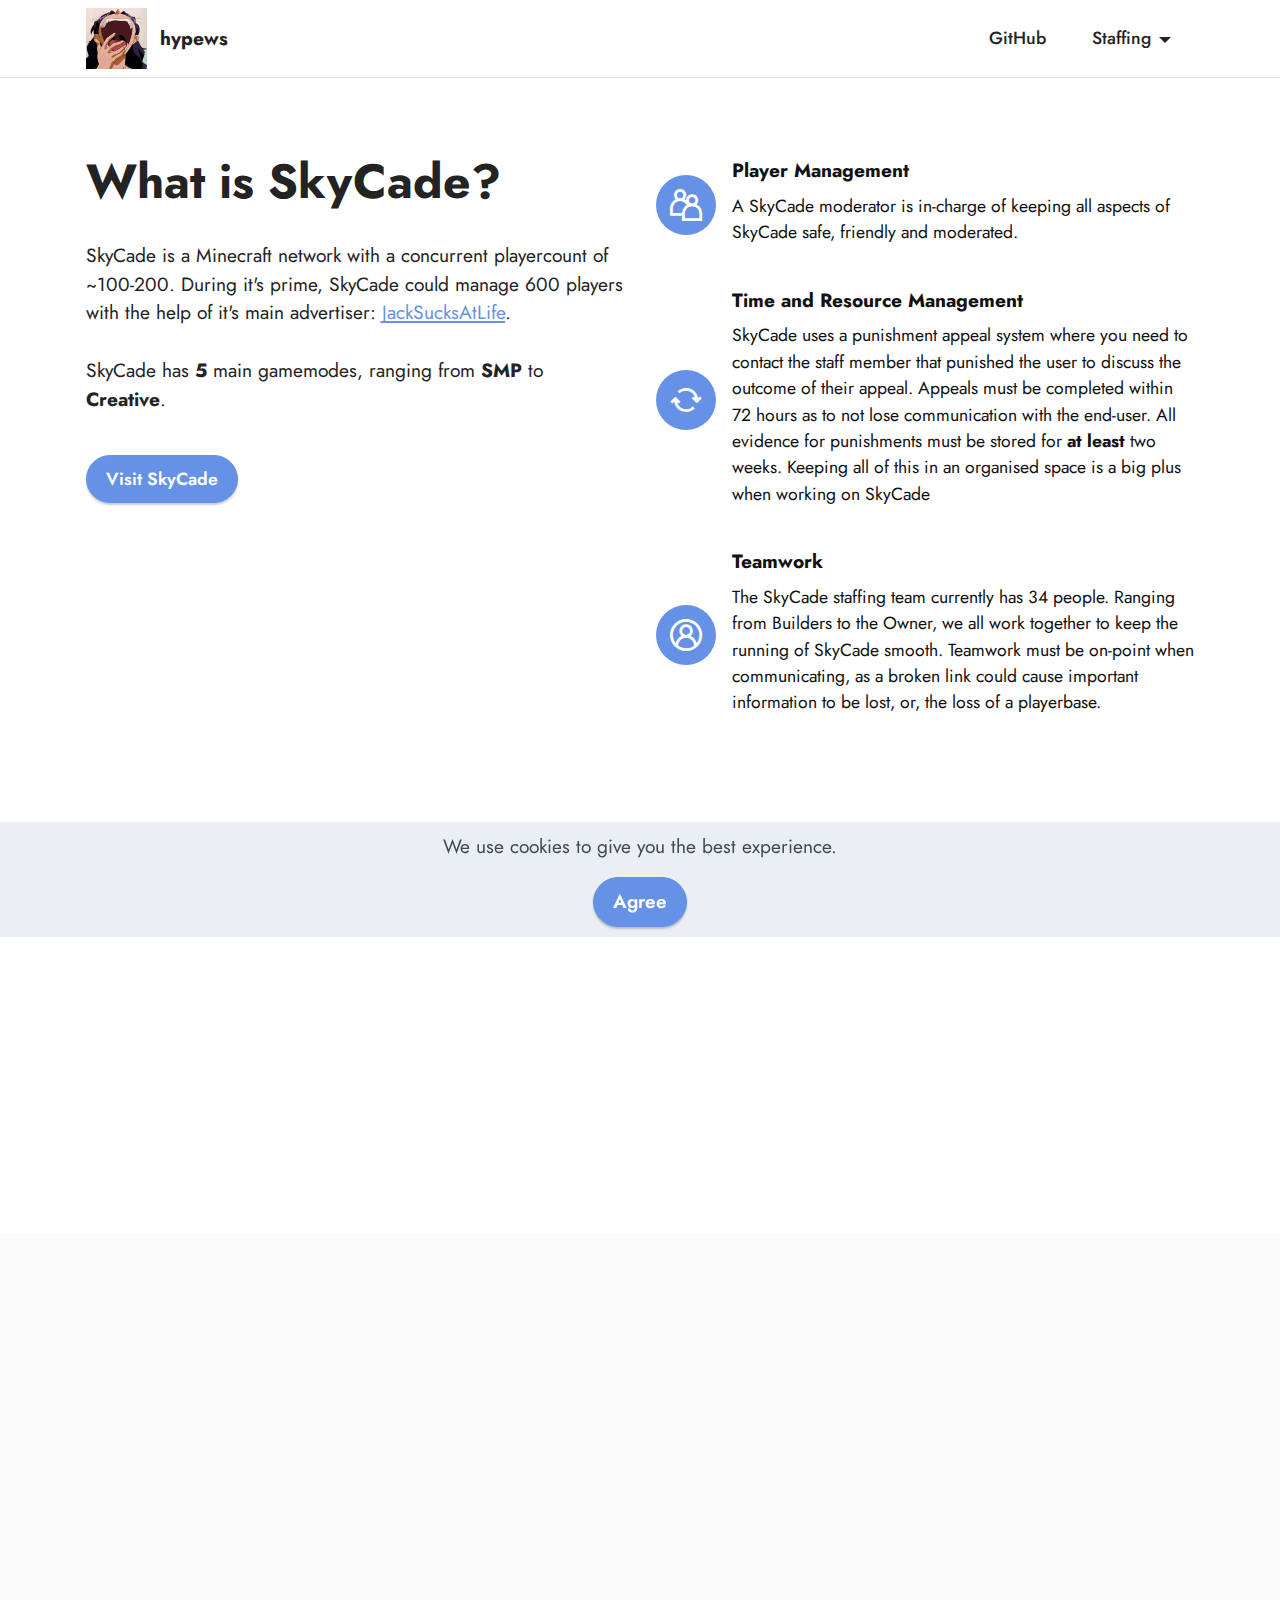
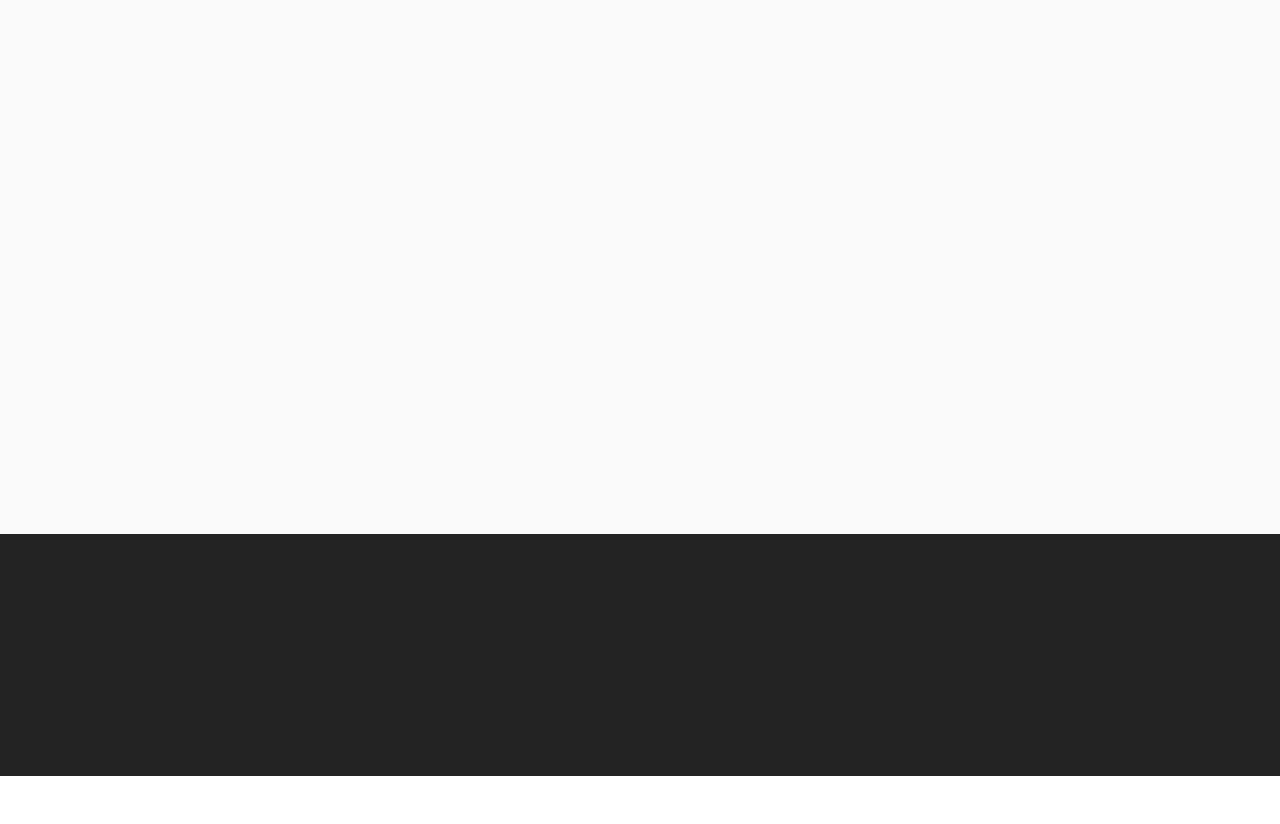
==== skycade.html @ 86babf49 "Added staff portfolio" ====
<!DOCTYPE html>
<html  >
<head>
  <!-- Site made with Mobirise Website Builder v5.3.0, https://mobirise.com -->
  <meta charset="UTF-8">
  <meta http-equiv="X-UA-Compatible" content="IE=edge">
  <meta name="generator" content="Mobirise v5.3.0, mobirise.com">
  <meta name="viewport" content="width=device-width, initial-scale=1, minimum-scale=1">
  <link rel="shortcut icon" href="assets/images/misato-121x121.png" type="image/x-icon">
  <meta name="description" content="My Skycade portfolio">
  
  
  <title>Skycade</title>
  <link rel="stylesheet" href="assets/web/assets/mobirise-icons2/mobirise2.css">
  <link rel="stylesheet" href="assets/tether/tether.min.css">
  <link rel="stylesheet" href="assets/bootstrap/css/bootstrap.min.css">
  <link rel="stylesheet" href="assets/bootstrap/css/bootstrap-grid.min.css">
  <link rel="stylesheet" href="assets/bootstrap/css/bootstrap-reboot.min.css">
  <link rel="stylesheet" href="assets/web/assets/gdpr-plugin/gdpr-styles.css">
  <link rel="stylesheet" href="assets/animatecss/animate.css">
  <link rel="stylesheet" href="assets/dropdown/css/style.css">
  <link rel="stylesheet" href="assets/socicon/css/styles.css">
  <link rel="stylesheet" href="assets/theme/css/style.css">
  <link rel="preload" as="style" href="assets/mobirise/css/mbr-additional.css"><link rel="stylesheet" href="assets/mobirise/css/mbr-additional.css" type="text/css">
  
  
  
  
</head>
<body>
  
  <section class="menu cid-s48OLK6784" once="menu" id="menu1-t">
    
    <nav class="navbar navbar-dropdown navbar-fixed-top navbar-expand-lg">
        <div class="container">
            <div class="navbar-brand">
                <span class="navbar-logo">
                    <a href="https://mobiri.se">
                        <img src="assets/images/misato-121x121.png" alt="Mobirise" style="height: 3.8rem;">
                    </a>
                </span>
                <span class="navbar-caption-wrap"><a class="navbar-caption text-black text-primary display-7" href="index.html">hypews</a></span>
            </div>
            <button class="navbar-toggler" type="button" data-toggle="collapse" data-target="#navbarSupportedContent" aria-controls="navbarNavAltMarkup" aria-expanded="false" aria-label="Toggle navigation">
                <div class="hamburger">
                    <span></span>
                    <span></span>
                    <span></span>
                    <span></span>
                </div>
            </button>
            <div class="collapse navbar-collapse" id="navbarSupportedContent">
                <ul class="navbar-nav nav-dropdown nav-right" data-app-modern-menu="true"><li class="nav-item"><a class="nav-link link text-black text-primary display-4" href="https://www.github.com/hypewsthedev">GitHub</a></li><li class="nav-item dropdown open"><a class="nav-link link text-black text-primary dropdown-toggle display-4" href="#" data-toggle="dropdown-submenu" aria-expanded="true">Staffing</a><div class="dropdown-menu"><a class="text-black text-primary dropdown-item display-4" href="staffingportfolio.html" aria-expanded="true">Portfolio</a><a class="text-black text-primary dropdown-item display-4" href="skycade.html">Skycade</a><a class="text-black text-primary dropdown-item display-4" href="page3.html" aria-expanded="true">SolisImperium</a></div></li></ul>
                
                
            </div>
        </div>
    </nav>

</section>

<section class="features12 cid-srdyqE6FUq" id="features13-v">

    
    
    <div class="container">
        <div class="row justify-content-center">
            <div class="col-12 col-lg-6">
                <div class="card-wrapper">
                    <div class="card-box align-left">
                        <h4 class="card-title mbr-fonts-style mb-4 display-2">
                            <strong>What is SkyCade?</strong>
                        </h4>
                        <p class="mbr-text mbr-fonts-style mb-4 display-7">
                            SkyCade is a Minecraft network with a concurrent playercount of ~100-200. During it's prime, SkyCade could manage 600 players with the help of it's main advertiser: <a href="https://www.youtube.com/channel/UCewMTclBJZPaNEfbf-qYMGA" class="text-primary">JackSucksAtLife</a>.<br><br>SkyCade has <strong>5 </strong>main gamemodes, ranging from <strong>SMP </strong>to <strong>Creative</strong>.&nbsp;</p>
                        <div class="mbr-section-btn"><a class="btn btn-primary display-4" href="https://www.skycade.net">Visit SkyCade</a></div>
                    </div>
                </div>
            </div>
            <div class="col-12 col-lg-6">
                <div class="item mbr-flex">
                    <div class="icon-box">
                        <span class="mbr-iconfont mobi-mbri-users mobi-mbri"></span>
                    </div>
                    <div class="text-box">
                        <h4 class="icon-title mbr-black mbr-fonts-style display-7"><strong>Player Management</strong></h4>
                        <h5 class="icon-text mbr-black mbr-fonts-style display-4">A SkyCade moderator is in-charge of keeping all aspects of SkyCade safe, friendly and moderated.&nbsp;</h5>
                    </div>
                </div>
                <div class="item mbr-flex">
                    <div class="icon-box">
                        <span class="mbr-iconfont mobi-mbri-update mobi-mbri"></span>
                    </div>
                    <div class="text-box">
                        <h4 class="icon-title mbr-black mbr-fonts-style display-7"><strong>Time and Resource Management</strong></h4>
                        <h5 class="icon-text mbr-black mbr-fonts-style display-4">SkyCade uses a punishment appeal system where you need to contact the staff member that punished the user to discuss the outcome of their appeal. Appeals must be completed within 72 hours as to not lose communication with the end-user. All evidence for punishments must be stored for <strong>at least </strong>two weeks. Keeping all of this in an organised space is a big plus when working on SkyCade</h5>
                    </div>
                </div>
                <div class="item mbr-flex">
                    <div class="icon-box">
                        <span class="mbr-iconfont mobi-mbri-user-2 mobi-mbri"></span>
                    </div>
                    <div class="text-box">
                        <h4 class="icon-title mbr-black mbr-fonts-style display-7"><strong>Teamwork</strong></h4>
                        <h5 class="icon-text mbr-black mbr-fonts-style display-4">The SkyCade staffing team currently has 34 people. Ranging from Builders to the Owner, we all work together to keep the running of SkyCade smooth. Teamwork must be on-point when communicating, as a broken link could cause important information to be lost, or, the loss of a playerbase.&nbsp;</h5>
                    </div>
                </div>
            </div>
        </div>
    </div>
</section>

<section class="content4 cid-srdCiXOPne" id="content4-x">
    
    
    <div class="container">
        <div class="row justify-content-center">
            <div class="title col-md-12 col-lg-10">
                <h3 class="mbr-section-title mbr-fonts-style align-center mb-4 display-2"><strong>A gallery of my time at SkyCade</strong></h3>
                <h4 class="mbr-section-subtitle align-center mbr-fonts-style mb-4 display-5">
                    The gallery will consist of my total amount of punishments in-game and on Discord along with other various images.</h4>
                
            </div>
        </div>
    </div>
</section>

<section class="slider1 cid-srdDJ9C1GZ mbr-fullscreen" id="slider1-y">
    
    <div class="carousel slide carousel-fade" id="srdI4fn016" data-ride="carousel" data-interval="5000">
        <ol class="carousel-indicators">
            <li data-slide-to="0" class="active" data-target="#srdI4fn016"></li>
            <li data-slide-to="1" data-target="#srdI4fn016"></li>
            <li data-slide-to="2" data-target="#srdI4fn016"></li>
        </ol>
        <div class="carousel-inner">
            <div class="carousel-item slider-image item active">
                <div class="item-wrapper">
                    <img class="d-block w-100" src="assets/images/opera-xxsxxhegff-1900x726.png">
                    
                    <div class="carousel-caption">
                        <h5 class="mbr-section-subtitle mbr-fonts-style display-5">
                            <strong>My SkyCade forums profile</strong></h5>
                        <p class="mbr-section-text mbr-fonts-style display-7"><strong><a href="https://skycade.net/members/hypews.6812/" class="text-black">https://skycade.net/members/hypews.6812</a></strong></p>
                    </div>
                </div>
            </div>
            <div class="carousel-item slider-image item">
                <div class="item-wrapper">
                    <img class="d-block w-100" src="assets/images/discord-uvy6wci9mz-946x536.png">
                    
                    <div class="carousel-caption">
                        <h5 class="mbr-section-subtitle mbr-fonts-style display-5">
                            <strong>My Discord punishment stats</strong></h5>
                        <p class="mbr-section-text mbr-fonts-style display-7"><a href="https://discord.gg/skycade" class="text-primary">https://discord.gg/skycade</a></p>
                    </div>
                </div>
            </div>
            <div class="carousel-item slider-image item">
                <div class="item-wrapper">
                    <img class="d-block w-100" src="assets/images/javaw-nwx9vg7v5w-1900x761.jpg">
                    
                    <div class="carousel-caption">
                        <h5 class="mbr-section-subtitle mbr-fonts-style display-5">
                            <strong>Me inside of the SkyCade hub</strong></h5>
                        <p class="mbr-section-text mbr-fonts-style display-7"><strong>play.skycade.net</strong></p>
                    </div>
                </div>
            </div>
        </div>
        <a class="carousel-control carousel-control-prev" role="button" data-slide="prev" href="#srdI4fn016">
            <span class="mobi-mbri mobi-mbri-arrow-prev" aria-hidden="true"></span>
            <span class="sr-only">Previous</span>
        </a>
        <a class="carousel-control carousel-control-next" role="button" data-slide="next" href="#srdI4fn016">
            <span class="mobi-mbri mobi-mbri-arrow-next" aria-hidden="true"></span>
            <span class="sr-only">Next</span>
        </a>
    </div>
</section>

<section class="footer3 cid-s48P1Icc8J" once="footers" id="footer3-u">

    

    

    <div class="container">
        <div class="media-container-row align-center mbr-white">
            <div class="row row-links">
                <ul class="foot-menu">
                    
                    
                    
                    
                    
                <li class="foot-menu-item mbr-fonts-style display-7"></li><li class="foot-menu-item mbr-fonts-style display-7"></li><li class="foot-menu-item mbr-fonts-style display-7"></li></ul>
            </div>
            <div class="row social-row">
                <div class="social-list align-right pb-2">
                    
                    
                    
                    
                    
                    
                <div class="soc-item">
                        <a href="https://twitter.com/nothypews" target="_blank">
                            <span class="mbr-iconfont mbr-iconfont-social socicon-twitter socicon"></span>
                        </a>
                    </div><div class="soc-item">
                        <a href="https://www.github.com/hypewsthedev" target="_blank">
                            <span class="mbr-iconfont mbr-iconfont-social mobi-mbri-github mobi-mbri"></span>
                        </a>
                    </div><div class="soc-item">
                        <a href="https://www.youtube.com/channel/UC7QT_BoThCjXbhr1gZHFKJg" target="_blank">
                            <span class="mbr-iconfont mbr-iconfont-social socicon-youtube socicon"></span>
                        </a>
                    </div><div class="soc-item">
                        <a href="https://gitlab.com/notHypews" target="_blank">
                            <span class="mbr-iconfont mbr-iconfont-social socicon-gitlab socicon"></span>
                        </a>
                    </div></div>
            </div>
            <div class="row row-copirayt">
                <p class="mbr-text mb-0 mbr-fonts-style mbr-white align-center display-7">
                    © Copyright 2021 hypews. All Rights Reserved.
                </p>
            </div>
        </div>
    </div>
</section><section style="background-color: #fff; font-family: -apple-system, BlinkMacSystemFont, 'Segoe UI', 'Roboto', 'Helvetica Neue', Arial, sans-serif; color:#aaa; font-size:12px; padding: 0; align-items: center; display: flex;"><a href="https://mobirise.site/q" style="flex: 1 1; height: 3rem; padding-left: 1rem;"></a><p style="flex: 0 0 auto; margin:0; padding-right:1rem;">Make a website with <a href="https://mobirise.site/z" style="color:#aaa;">Mobirise</a></p></section><script src="assets/web/assets/jquery/jquery.min.js"></script>  <script src="assets/popper/popper.min.js"></script>  <script src="assets/tether/tether.min.js"></script>  <script src="assets/bootstrap/js/bootstrap.min.js"></script>  <script src="assets/web/assets/cookies-alert-plugin/cookies-alert-core.js"></script>  <script src="assets/web/assets/cookies-alert-plugin/cookies-alert-script.js"></script>  <script src="assets/smoothscroll/smooth-scroll.js"></script>  <script src="assets/viewportchecker/jquery.viewportchecker.js"></script>  <script src="assets/dropdown/js/nav-dropdown.js"></script>  <script src="assets/dropdown/js/navbar-dropdown.js"></script>  <script src="assets/touchswipe/jquery.touch-swipe.min.js"></script>  <script src="assets/theme/js/script.js"></script>  
  
  
<input name="cookieData" type="hidden" data-cookie-customDialogSelector='null' data-cookie-colorText='#424a4d' data-cookie-colorBg='rgba(234, 239, 241, 0.99)' data-cookie-textButton='Agree' data-cookie-colorButton='' data-cookie-colorLink='#424a4d' data-cookie-underlineLink='true' data-cookie-text="We use cookies to give you the best experience. ">
   <div id="scrollToTop" class="scrollToTop mbr-arrow-up"><a style="text-align: center;"><i class="mbr-arrow-up-icon mbr-arrow-up-icon-cm cm-icon cm-icon-smallarrow-up"></i></a></div>
    <input name="animation" type="hidden">
  </body>
</html>
---- assets/web/assets/mobirise-icons2/mobirise2.css ----
@font-face {
  font-family: 'Moririse2';
  font-display: swap;
  src:  url('mobirise2.eot?f2bix4');
  src:  url('mobirise2.eot?f2bix4#iefix') format('embedded-opentype'),
    url('mobirise2.ttf?f2bix4') format('truetype'),
    url('mobirise2.woff?f2bix4') format('woff'),
    url('mobirise2.svg?f2bix4#mobirise2') format('svg');
  font-weight: normal;
  font-style: normal;
}

[class^="mobi-"], [class*=" mobi-"] {
  /* use !important to prevent issues with browser extensions that change fonts */
  font-family: 'Moririse2' !important;
  speak: none;
  font-style: normal;
  font-weight: normal;
  font-variant: normal;
  text-transform: none;
  line-height: 1;

  /* Better Font Rendering =========== */
  -webkit-font-smoothing: antialiased;
  -moz-osx-font-smoothing: grayscale;
}

.mobi-mbri-add-submenu:before {
  content: "\e900";
}
.mobi-mbri-alert:before {
  content: "\e901";
}
.mobi-mbri-align-center:before {
  content: "\e902";
}
.mobi-mbri-align-justify:before {
  content: "\e903";
}
.mobi-mbri-align-left:before {
  content: "\e904";
}
.mobi-mbri-align-right:before {
  content: "\e905";
}
.mobi-mbri-android:before {
  content: "\e906";
}
.mobi-mbri-apple:before {
  content: "\e907";
}
.mobi-mbri-arrow-down:before {
  content: "\e908";
}
.mobi-mbri-arrow-next:before {
  content: "\e909";
}
.mobi-mbri-arrow-prev:before {
  content: "\e90a";
}
.mobi-mbri-arrow-up:before {
  content: "\e90b";
}
.mobi-mbri-bold:before {
  content: "\e90c";
}
.mobi-mbri-bookmark:before {
  content: "\e90d";
}
.mobi-mbri-bootstrap:before {
  content: "\e90e";
}
.mobi-mbri-briefcase:before {
  content: "\e90f";
}
.mobi-mbri-browse:before {
  content: "\e910";
}
.mobi-mbri-bulleted-list:before {
  content: "\e911";
}
.mobi-mbri-calendar:before {
  content: "\e912";
}
.mobi-mbri-camera:before {
  content: "\e913";
}
.mobi-mbri-cart-add:before {
  content: "\e914";
}
.mobi-mbri-cart-full:before {
  content: "\e915";
}
.mobi-mbri-cash:before {
  content: "\e916";
}
.mobi-mbri-change-style:before {
  content: "\e917";
}
.mobi-mbri-chat:before {
  content: "\e918";
}
.mobi-mbri-clock:before {
  content: "\e919";
}
.mobi-mbri-close:before {
  content: "\e91a";
}
.mobi-mbri-cloud:before {
  content: "\e91b";
}
.mobi-mbri-code:before {
  content: "\e91c";
}
.mobi-mbri-contact-form:before {
  content: "\e91d";
}
.mobi-mbri-credit-card:before {
  content: "\e91e";
}
.mobi-mbri-cursor-click:before {
  content: "\e91f";
}
.mobi-mbri-cust-feedback:before {
  content: "\e920";
}
.mobi-mbri-database:before {
  content: "\e921";
}
.mobi-mbri-delivery:before {
  content: "\e922";
}
.mobi-mbri-desktop:before {
  content: "\e923";
}
.mobi-mbri-devices:before {
  content: "\e924";
}
.mobi-mbri-down:before {
  content: "\e925";
}
.mobi-mbri-download-2:before {
  content: "\e926";
}
.mobi-mbri-download:before {
  content: "\e927";
}
.mobi-mbri-drag-n-drop-2:before {
  content: "\e928";
}
.mobi-mbri-drag-n-drop:before {
  content: "\e929";
}
.mobi-mbri-edit-2:before {
  content: "\e92a";
}
.mobi-mbri-edit:before {
  content: "\e92b";
}
.mobi-mbri-error:before {
  content: "\e92c";
}
.mobi-mbri-extension:before {
  content: "\e92d";
}
.mobi-mbri-features:before {
  content: "\e92e";
}
.mobi-mbri-file:before {
  content: "\e92f";
}
.mobi-mbri-flag:before {
  content: "\e930";
}
.mobi-mbri-folder:before {
  content: "\e931";
}
.mobi-mbri-gift:before {
  content: "\e932";
}
.mobi-mbri-github:before {
  content: "\e933";
}
.mobi-mbri-globe-2:before {
  content: "\e934";
}
.mobi-mbri-globe:before {
  content: "\e935";
}
.mobi-mbri-growing-chart:before {
  content: "\e936";
}
.mobi-mbri-hearth:before {
  content: "\e937";
}
.mobi-mbri-help:before {
  content: "\e938";
}
.mobi-mbri-home:before {
  content: "\e939";
}
.mobi-mbri-hot-cup:before {
  content: "\e93a";
}
.mobi-mbri-idea:before {
  content: "\e93b";
}
.mobi-mbri-image-gallery:before {
  content: "\e93c";
}
.mobi-mbri-image-slider:before {
  content: "\e93d";
}
.mobi-mbri-info:before {
  content: "\e93e";
}
.mobi-mbri-italic:before {
  content: "\e93f";
}
.mobi-mbri-key:before {
  content: "\e940";
}
.mobi-mbri-laptop:before {
  content: "\e941";
}
.mobi-mbri-layers:before {
  content: "\e942";
}
.mobi-mbri-left-right:before {
  content: "\e943";
}
.mobi-mbri-left:before {
  content: "\e944";
}
.mobi-mbri-letter:before {
  content: "\e945";
}
.mobi-mbri-like:before {
  content: "\e946";
}
.mobi-mbri-link:before {
  content: "\e947";
}
.mobi-mbri-lock:before {
  content: "\e948";
}
.mobi-mbri-login:before {
  content: "\e949";
}
.mobi-mbri-logout:before {
  content: "\e94a";
}
.mobi-mbri-magic-stick:before {
  content: "\e94b";
}
.mobi-mbri-map-pin:before {
  content: "\e94c";
}
.mobi-mbri-menu:before {
  content: "\e94d";
}
.mobi-mbri-mobile-2:before {
  content: "\e94e";
}
.mobi-mbri-mobile-horizontal:before {
  content: "\e94f";
}
.mobi-mbri-mobile:before {
  content: "\e950";
}
.mobi-mbri-mobirise:before {
  content: "\e951";
}
.mobi-mbri-more-horizontal:before {
  content: "\e952";
}
.mobi-mbri-more-vertical:before {
  content: "\e953";
}
.mobi-mbri-music:before {
  content: "\e954";
}
.mobi-mbri-new-file:before {
  content: "\e955";
}
.mobi-mbri-numbered-list:before {
  content: "\e956";
}
.mobi-mbri-opened-folder:before {
  content: "\e957";
}
.mobi-mbri-pages:before {
  content: "\e958";
}
.mobi-mbri-paper-plane:before {
  content: "\e959";
}
.mobi-mbri-paperclip:before {
  content: "\e95a";
}
.mobi-mbri-phone:before {
  content: "\e95b";
}
.mobi-mbri-photo:before {
  content: "\e95c";
}
.mobi-mbri-photos:before {
  content: "\e95d";
}
.mobi-mbri-pin:before {
  content: "\e95e";
}
.mobi-mbri-play:before {
  content: "\e95f";
}
.mobi-mbri-plus:before {
  content: "\e960";
}
.mobi-mbri-preview:before {
  content: "\e961";
}
.mobi-mbri-print:before {
  content: "\e962";
}
.mobi-mbri-protect:before {
  content: "\e963";
}
.mobi-mbri-question:before {
  content: "\e964";
}
.mobi-mbri-quote-left:before {
  content: "\e965";
}
.mobi-mbri-quote-right:before {
  content: "\e966";
}
.mobi-mbri-redo:before {
  content: "\e967";
}
.mobi-mbri-refresh:before {
  content: "\e968";
}
.mobi-mbri-responsive-2:before {
  content: "\e969";
}
.mobi-mbri-responsive:before {
  content: "\e96a";
}
.mobi-mbri-right:before {
  content: "\e96b";
}
.mobi-mbri-rocket:before {
  content: "\e96c";
}
.mobi-mbri-sad-face:before {
  content: "\e96d";
}
.mobi-mbri-sale:before {
  content: "\e96e";
}
.mobi-mbri-save:before {
  content: "\e96f";
}
.mobi-mbri-search:before {
  content: "\e970";
}
.mobi-mbri-setting-2:before {
  content: "\e971";
}
.mobi-mbri-setting-3:before {
  content: "\e972";
}
.mobi-mbri-setting:before {
  content: "\e973";
}
.mobi-mbri-share:before {
  content: "\e974";
}
.mobi-mbri-shopping-bag:before {
  content: "\e975";
}
.mobi-mbri-shopping-basket:before {
  content: "\e976";
}
.mobi-mbri-shopping-cart:before {
  content: "\e977";
}
.mobi-mbri-sites:before {
  content: "\e978";
}
.mobi-mbri-smile-face:before {
  content: "\e979";
}
.mobi-mbri-speed:before {
  content: "\e97a";
}
.mobi-mbri-star:before {
  content: "\e97b";
}
.mobi-mbri-success:before {
  content: "\e97c";
}
.mobi-mbri-sun:before {
  content: "\e97d";
}
.mobi-mbri-sun2:before {
  content: "\e97e";
}
.mobi-mbri-tablet-vertical:before {
  content: "\e97f";
}
.mobi-mbri-tablet:before {
  content: "\e980";
}
.mobi-mbri-target:before {
  content: "\e981";
}
.mobi-mbri-timer:before {
  content: "\e982";
}
.mobi-mbri-to-ftp:before {
  content: "\e983";
}
.mobi-mbri-to-local-drive:before {
  content: "\e984";
}
.mobi-mbri-touch-swipe:before {
  content: "\e985";
}
.mobi-mbri-touch:before {
  content: "\e986";
}
.mobi-mbri-trash:before {
  content: "\e987";
}
.mobi-mbri-underline:before {
  content: "\e988";
}
.mobi-mbri-undo:before {
  content: "\e989";
}
.mobi-mbri-unlink:before {
  content: "\e98a";
}
.mobi-mbri-unlock:before {
  content: "\e98b";
}
.mobi-mbri-up-down:before {
  content: "\e98c";
}
.mobi-mbri-up:before {
  content: "\e98d";
}
.mobi-mbri-update:before {
  content: "\e98e";
}
.mobi-mbri-upload-2:before {
  content: "\e98f";
}
.mobi-mbri-upload:before {
  content: "\e990";
}
.mobi-mbri-user-2:before {
  content: "\e991";
}
.mobi-mbri-user:before {
  content: "\e992";
}
.mobi-mbri-users:before {
  content: "\e993";
}
.mobi-mbri-video-play:before {
  content: "\e994";
}
.mobi-mbri-video:before {
  content: "\e995";
}
.mobi-mbri-watch:before {
  content: "\e996";
}
.mobi-mbri-website-theme-2:before {
  content: "\e997";
}
.mobi-mbri-website-theme:before {
  content: "\e998";
}
.mobi-mbri-wifi:before {
  content: "\e999";
}
.mobi-mbri-windows:before {
  content: "\e99a";
}
.mobi-mbri-zoom-in:before {
  content: "\e99b";
}
.mobi-mbri-zoom-out:before {
  content: "\e99c";
}
---- assets/web/assets/gdpr-plugin/gdpr-styles.css ----
.gdpr-block {
    padding: 10px;
    font-size: 14px;
    display: block;
    width: 100%;
    text-align: center;
}
.gdpr-block.covert {
	display: none;
}
.textGDPR {
    position: relative;
}
.gdpr-block label span.textGDPR input[name='gdpr']{
    width: 15px;
    height: 15px;
    margin: 0;
    position: absolute;
    top: 3px;
    left: -20px;
}
.gdpr-block label {
    color: #a7a7a7;
    vertical-align: middle;
    user-select: none;
    margin-bottom: 0;
}
---- assets/dropdown/css/style.css ----
.navbar-dropdown {
  left: 0;
  padding: 0;
  position: absolute;
  right: 0;
  top: 0;
  transition: all 0.45s ease;
  z-index: 1030;
  background: #282828; }
  .navbar-dropdown .navbar-logo {
    margin-right: 0.8rem;
    transition: margin 0.3s ease-in-out;
    vertical-align: middle; }
    .navbar-dropdown .navbar-logo img {
      height: 3.125rem;
      transition: all 0.3s ease-in-out; }
    .navbar-dropdown .navbar-logo.mbr-iconfont {
      font-size: 3.125rem;
      line-height: 3.125rem; }
  .navbar-dropdown .navbar-caption {
    font-weight: 700;
    white-space: normal;
    vertical-align: -4px;
    line-height: 3.125rem !important; }
    .navbar-dropdown .navbar-caption, .navbar-dropdown .navbar-caption:hover {
      color: inherit;
      text-decoration: none; }
  .navbar-dropdown .mbr-iconfont + .navbar-caption {
    vertical-align: -1px; }
  .navbar-dropdown.navbar-fixed-top {
    position: fixed; }
  .navbar-dropdown .navbar-brand span {
    vertical-align: -4px; }
  .navbar-dropdown.bg-color.transparent {
    background: none; }
  .navbar-dropdown.navbar-short .navbar-brand {
    padding: 0.625rem 0; }
    .navbar-dropdown.navbar-short .navbar-brand span {
      vertical-align: -1px; }
  .navbar-dropdown.navbar-short .navbar-caption {
    line-height: 2.375rem !important;
    vertical-align: -2px; }
  .navbar-dropdown.navbar-short .navbar-logo {
    margin-right: 0.5rem; }
    .navbar-dropdown.navbar-short .navbar-logo img {
      height: 2.375rem; }
    .navbar-dropdown.navbar-short .navbar-logo.mbr-iconfont {
      font-size: 2.375rem;
      line-height: 2.375rem; }
  .navbar-dropdown.navbar-short .mbr-table-cell {
    height: 3.625rem; }
  .navbar-dropdown .navbar-close {
    left: 0.6875rem;
    position: fixed;
    top: 0.75rem;
    z-index: 1000; }
  .navbar-dropdown .hamburger-icon {
    content: "";
    display: inline-block;
    vertical-align: middle;
    width: 16px;
    -webkit-box-shadow: 0 -6px 0 1px #282828,0 0 0 1px #282828,0 6px 0 1px #282828;
    -moz-box-shadow: 0 -6px 0 1px #282828,0 0 0 1px #282828,0 6px 0 1px #282828;
    box-shadow: 0 -6px 0 1px #282828,0 0 0 1px #282828,0 6px 0 1px #282828; }

.dropdown-menu .dropdown-toggle[data-toggle="dropdown-submenu"]::after {
  border-bottom: 0.35em solid transparent;
  border-left: 0.35em solid;
  border-right: 0;
  border-top: 0.35em solid transparent;
  margin-left: 0.3rem; }

.dropdown-menu .dropdown-item:focus {
  outline: 0; }

.nav-dropdown {
  font-size: 0.75rem;
  font-weight: 500;
  height: auto !important; }
  .nav-dropdown .nav-btn {
    padding-left: 1rem; }
  .nav-dropdown .link {
    margin: .667em 1.667em;
    font-weight: 500;
    padding: 0;
    transition: color .2s ease-in-out; }
    .nav-dropdown .link.dropdown-toggle {
      margin-right: 2.583em; }
      .nav-dropdown .link.dropdown-toggle::after {
        margin-left: .25rem;
        border-top: 0.35em solid;
        border-right: 0.35em solid transparent;
        border-left: 0.35em solid transparent;
        border-bottom: 0; }
      .nav-dropdown .link.dropdown-toggle[aria-expanded="true"] {
        margin: 0;
        padding: 0.667em 3.263em  0.667em 1.667em; }
  .nav-dropdown .link::after,
  .nav-dropdown .dropdown-item::after {
    color: inherit; }
  .nav-dropdown .btn {
    font-size: 0.75rem;
    font-weight: 700;
    letter-spacing: 0;
    margin-bottom: 0;
    padding-left: 1.25rem;
    padding-right: 1.25rem; }
  .nav-dropdown .dropdown-menu {
    border-radius: 0;
    border: 0;
    left: 0;
    margin: 0;
    padding-bottom: 1.25rem;
    padding-top: 1.25rem;
    position: relative; }
  .nav-dropdown .dropdown-submenu {
    margin-left: 0.125rem;
    top: 0; }
  .nav-dropdown .dropdown-item {
    font-weight: 500;
    line-height: 2;
    padding: 0.3846em 4.615em 0.3846em 1.5385em;
    position: relative;
    transition: color .2s ease-in-out, background-color .2s ease-in-out; }
    .nav-dropdown .dropdown-item::after {
      margin-top: -0.3077em;
      position: absolute;
      right: 1.1538em;
      top: 50%; }
    .nav-dropdown .dropdown-item:focus, .nav-dropdown .dropdown-item:hover {
      background: none; }

@media (max-width: 767px) {
  .nav-dropdown.navbar-toggleable-sm {
    bottom: 0;
    display: none;
    left: 0;
    overflow-x: hidden;
    position: fixed;
    top: 0;
    transform: translateX(-100%);
    -ms-transform: translateX(-100%);
    -webkit-transform: translateX(-100%);
    width: 18.75rem;
    z-index: 999; } }
.nav-dropdown.navbar-toggleable-xl {
  bottom: 0;
  display: none;
  left: 0;
  overflow-x: hidden;
  position: fixed;
  top: 0;
  transform: translateX(-100%);
  -ms-transform: translateX(-100%);
  -webkit-transform: translateX(-100%);
  width: 18.75rem;
  z-index: 999; }

.nav-dropdown-sm {
  display: block !important;
  overflow-x: hidden;
  overflow: auto;
  padding-top: 3.875rem; }
  .nav-dropdown-sm::after {
    content: "";
    display: block;
    height: 3rem;
    width: 100%; }
  .nav-dropdown-sm.collapse.in ~ .navbar-close {
    display: block !important; }
  .nav-dropdown-sm.collapsing, .nav-dropdown-sm.collapse.in {
    transform: translateX(0);
    -ms-transform: translateX(0);
    -webkit-transform: translateX(0);
    transition: all 0.25s ease-out;
    -webkit-transition: all 0.25s ease-out;
    background: #282828; }
  .nav-dropdown-sm.collapsing[aria-expanded="false"] {
    transform: translateX(-100%);
    -ms-transform: translateX(-100%);
    -webkit-transform: translateX(-100%); }
  .nav-dropdown-sm .nav-item {
    display: block;
    margin-left: 0 !important;
    padding-left: 0; }
  .nav-dropdown-sm .link,
  .nav-dropdown-sm .dropdown-item {
    border-top: 1px dotted rgba(255, 255, 255, 0.1);
    font-size: 0.8125rem;
    line-height: 1.6;
    margin: 0 !important;
    padding: 0.875rem 2.4rem 0.875rem 1.5625rem !important;
    position: relative;
    white-space: normal; }
    .nav-dropdown-sm .link:focus, .nav-dropdown-sm .link:hover,
    .nav-dropdown-sm .dropdown-item:focus,
    .nav-dropdown-sm .dropdown-item:hover {
      background: rgba(0, 0, 0, 0.2) !important;
      color: #c0a375; }
  .nav-dropdown-sm .nav-btn {
    position: relative;
    padding: 1.5625rem 1.5625rem 0 1.5625rem; }
    .nav-dropdown-sm .nav-btn::before {
      border-top: 1px dotted rgba(255, 255, 255, 0.1);
      content: "";
      left: 0;
      position: absolute;
      top: 0;
      width: 100%; }
    .nav-dropdown-sm .nav-btn + .nav-btn {
      padding-top: 0.625rem; }
      .nav-dropdown-sm .nav-btn + .nav-btn::before {
        display: none; }
  .nav-dropdown-sm .btn {
    padding: 0.625rem 0; }
  .nav-dropdown-sm .dropdown-toggle[data-toggle="dropdown-submenu"]::after {
    margin-left: .25rem;
    border-top: 0.35em solid;
    border-right: 0.35em solid transparent;
    border-left: 0.35em solid transparent;
    border-bottom: 0; }
  .nav-dropdown-sm .dropdown-toggle[data-toggle="dropdown-submenu"][aria-expanded="true"]::after {
    border-top: 0;
    border-right: 0.35em solid transparent;
    border-left: 0.35em solid transparent;
    border-bottom: 0.35em solid; }
  .nav-dropdown-sm .dropdown-menu {
    margin: 0;
    padding: 0;
    position: relative;
    top: 0;
    left: 0;
    width: 100%;
    border: 0;
    float: none;
    border-radius: 0;
    background: none; }
  .nav-dropdown-sm .dropdown-submenu {
    left: 100%;
    margin-left: 0.125rem;
    margin-top: -1.25rem;
    top: 0; }

.navbar-toggleable-sm .nav-dropdown .dropdown-menu {
  position: absolute; }

.navbar-toggleable-sm .nav-dropdown .dropdown-submenu {
  left: 100%;
  margin-left: 0.125rem;
  margin-top: -1.25rem;
  top: 0; }

.navbar-toggleable-sm.opened .nav-dropdown .dropdown-menu {
  position: relative; }

.navbar-toggleable-sm.opened .nav-dropdown .dropdown-submenu {
  left: 0;
  margin-left: 00rem;
  margin-top: 0rem;
  top: 0; }

.is-builder .nav-dropdown.collapsing {
  transition: none !important; }

/*# sourceMappingURL=style.css.map */
---- assets/socicon/css/styles.css ----
@charset "UTF-8";

@font-face {
  font-family: 'Socicon';
  src:  url('../fonts/socicon.eot');
  src:  url('../fonts/socicon.eot?#iefix') format('embedded-opentype'),
    url('../fonts/socicon.woff2') format('woff2'),
    url('../fonts/socicon.ttf') format('truetype'),
    url('../fonts/socicon.woff') format('woff'),
    url('../fonts/socicon.svg#socicon') format('svg');
  font-weight: normal;
  font-style: normal;
  font-display: swap;
}

[data-icon]:before {
  font-family: "socicon" !important;
  content: attr(data-icon);
  font-style: normal !important;
  font-weight: normal !important;
  font-variant: normal !important;
  text-transform: none !important;
  speak: none;
  line-height: 1;
  -webkit-font-smoothing: antialiased;
  -moz-osx-font-smoothing: grayscale;
}

[class^="socicon-"], [class*=" socicon-"] {
  /* use !important to prevent issues with browser extensions that change fonts */
  font-family: 'Socicon' !important;
  speak: none;
  font-style: normal;
  font-weight: normal;
  font-variant: normal;
  text-transform: none;
  line-height: 1;

  /* Better Font Rendering =========== */
  -webkit-font-smoothing: antialiased;
  -moz-osx-font-smoothing: grayscale;
}

.socicon-eitaa:before {
  content: "\e97c";
}
.socicon-soroush:before {
  content: "\e97d";
}
.socicon-bale:before {
  content: "\e97e";
}
.socicon-zazzle:before {
  content: "\e97b";
}
.socicon-society6:before {
  content: "\e97a";
}
.socicon-redbubble:before {
  content: "\e979";
}
.socicon-avvo:before {
  content: "\e978";
}
.socicon-stitcher:before {
  content: "\e977";
}
.socicon-googlehangouts:before {
  content: "\e974";
}
.socicon-dlive:before {
  content: "\e975";
}
.socicon-vsco:before {
  content: "\e976";
}
.socicon-flipboard:before {
  content: "\e973";
}
.socicon-ubuntu:before {
  content: "\e958";
}
.socicon-artstation:before {
  content: "\e959";
}
.socicon-invision:before {
  content: "\e95a";
}
.socicon-torial:before {
  content: "\e95b";
}
.socicon-collectorz:before {
  content: "\e95c";
}
.socicon-seenthis:before {
  content: "\e95d";
}
.socicon-googleplaymusic:before {
  content: "\e95e";
}
.socicon-debian:before {
  content: "\e95f";
}
.socicon-filmfreeway:before {
  content: "\e960";
}
.socicon-gnome:before {
  content: "\e961";
}
.socicon-itchio:before {
  content: "\e962";
}
.socicon-jamendo:before {
  content: "\e963";
}
.socicon-mix:before {
  content: "\e964";
}
.socicon-sharepoint:before {
  content: "\e965";
}
.socicon-tinder:before {
  content: "\e966";
}
.socicon-windguru:before {
  content: "\e967";
}
.socicon-cdbaby:before {
  content: "\e968";
}
.socicon-elementaryos:before {
  content: "\e969";
}
.socicon-stage32:before {
  content: "\e96a";
}
.socicon-tiktok:before {
  content: "\e96b";
}
.socicon-gitter:before {
  content: "\e96c";
}
.socicon-letterboxd:before {
  content: "\e96d";
}
.socicon-threema:before {
  content: "\e96e";
}
.socicon-splice:before {
  content: "\e96f";
}
.socicon-metapop:before {
  content: "\e970";
}
.socicon-naver:before {
  content: "\e971";
}
.socicon-remote:before {
  content: "\e972";
}
.socicon-internet:before {
  content: "\e957";
}
.socicon-moddb:before {
  content: "\e94b";
}
.socicon-indiedb:before {
  content: "\e94c";
}
.socicon-traxsource:before {
  content: "\e94d";
}
.socicon-gamefor:before {
  content: "\e94e";
}
.socicon-pixiv:before {
  content: "\e94f";
}
.socicon-myanimelist:before {
  content: "\e950";
}
.socicon-blackberry:before {
  content: "\e951";
}
.socicon-wickr:before {
  content: "\e952";
}
.socicon-spip:before {
  content: "\e953";
}
.socicon-napster:before {
  content: "\e954";
}
.socicon-beatport:before {
  content: "\e955";
}
.socicon-hackerone:before {
  content: "\e956";
}
.socicon-hackernews:before {
  content: "\e946";
}
.socicon-smashwords:before {
  content: "\e947";
}
.socicon-kobo:before {
  content: "\e948";
}
.socicon-bookbub:before {
  content: "\e949";
}
.socicon-mailru:before {
  content: "\e94a";
}
.socicon-gitlab:before {
  content: "\e945";
}
.socicon-instructables:before {
  content: "\e944";
}
.socicon-portfolio:before {
  content: "\e943";
}
.socicon-codered:before {
  content: "\e940";
}
.socicon-origin:before {
  content: "\e941";
}
.socicon-nextdoor:before {
  content: "\e942";
}
.socicon-udemy:before {
  content: "\e93f";
}
.socicon-livemaster:before {
  content: "\e93e";
}
.socicon-crunchbase:before {
  content: "\e93b";
}
.socicon-homefy:before {
  content: "\e93c";
}
.socicon-calendly:before {
  content: "\e93d";
}
.socicon-realtor:before {
  content: "\e90f";
}
.socicon-tidal:before {
  content: "\e910";
}
.socicon-qobuz:before {
  content: "\e911";
}
.socicon-natgeo:before {
  content: "\e912";
}
.socicon-mastodon:before {
  content: "\e913";
}
.socicon-unsplash:before {
  content: "\e914";
}
.socicon-homeadvisor:before {
  content: "\e915";
}
.socicon-angieslist:before {
  content: "\e916";
}
.socicon-codepen:before {
  content: "\e917";
}
.socicon-slack:before {
  content: "\e918";
}
.socicon-openaigym:before {
  content: "\e919";
}
.socicon-logmein:before {
  content: "\e91a";
}
.socicon-fiverr:before {
  content: "\e91b";
}
.socicon-gotomeeting:before {
  content: "\e91c";
}
.socicon-aliexpress:before {
  content: "\e91d";
}
.socicon-guru:before {
  content: "\e91e";
}
.socicon-appstore:before {
  content: "\e91f";
}
.socicon-homes:before {
  content: "\e920";
}
.socicon-zoom:before {
  content: "\e921";
}
.socicon-alibaba:before {
  content: "\e922";
}
.socicon-craigslist:before {
  content: "\e923";
}
.socicon-wix:before {
  content: "\e924";
}
.socicon-redfin:before {
  content: "\e925";
}
.socicon-googlecalendar:before {
  content: "\e926";
}
.socicon-shopify:before {
  content: "\e927";
}
.socicon-freelancer:before {
  content: "\e928";
}
.socicon-seedrs:before {
  content: "\e929";
}
.socicon-bing:before {
  content: "\e92a";
}
.socicon-doodle:before {
  content: "\e92b";
}
.socicon-bonanza:before {
  content: "\e92c";
}
.socicon-squarespace:before {
  content: "\e92d";
}
.socicon-toptal:before {
  content: "\e92e";
}
.socicon-gust:before {
  content: "\e92f";
}
.socicon-ask:before {
  content: "\e930";
}
.socicon-trulia:before {
  content: "\e931";
}
.socicon-loomly:before {
  content: "\e932";
}
.socicon-ghost:before {
  content: "\e933";
}
.socicon-upwork:before {
  content: "\e934";
}
.socicon-fundable:before {
  content: "\e935";
}
.socicon-booking:before {
  content: "\e936";
}
.socicon-googlemaps:before {
  content: "\e937";
}
.socicon-zillow:before {
  content: "\e938";
}
.socicon-niconico:before {
  content: "\e939";
}
.socicon-toneden:before {
  content: "\e93a";
}
.socicon-augment:before {
  content: "\e908";
}
.socicon-bitbucket:before {
  content: "\e909";
}
.socicon-fyuse:before {
  content: "\e90a";
}
.socicon-yt-gaming:before {
  content: "\e90b";
}
.socicon-sketchfab:before {
  content: "\e90c";
}
.socicon-mobcrush:before {
  content: "\e90d";
}
.socicon-microsoft:before {
  content: "\e90e";
}
.socicon-pandora:before {
  content: "\e907";
}
.socicon-messenger:before {
  content: "\e906";
}
.socicon-gamewisp:before {
  content: "\e905";
}
.socicon-bloglovin:before {
  content: "\e904";
}
.socicon-tunein:before {
  content: "\e903";
}
.socicon-gamejolt:before {
  content: "\e901";
}
.socicon-trello:before {
  content: "\e902";
}
.socicon-spreadshirt:before {
  content: "\e900";
}
.socicon-500px:before {
  content: "\e000";
}
.socicon-8tracks:before {
  content: "\e001";
}
.socicon-airbnb:before {
  content: "\e002";
}
.socicon-alliance:before {
  content: "\e003";
}
.socicon-amazon:before {
  content: "\e004";
}
.socicon-amplement:before {
  content: "\e005";
}
.socicon-android:before {
  content: "\e006";
}
.socicon-angellist:before {
  content: "\e007";
}
.socicon-apple:before {
  content: "\e008";
}
.socicon-appnet:before {
  content: "\e009";
}
.socicon-baidu:before {
  content: "\e00a";
}
.socicon-bandcamp:before {
  content: "\e00b";
}
.socicon-battlenet:before {
  content: "\e00c";
}
.socicon-mixer:before {
  content: "\e00d";
}
.socicon-bebee:before {
  content: "\e00e";
}
.socicon-bebo:before {
  content: "\e00f";
}
.socicon-behance:before {
  content: "\e010";
}
.socicon-blizzard:before {
  content: "\e011";
}
.socicon-blogger:before {
  content: "\e012";
}
.socicon-buffer:before {
  content: "\e013";
}
.socicon-chrome:before {
  content: "\e014";
}
.socicon-coderwall:before {
  content: "\e015";
}
.socicon-curse:before {
  content: "\e016";
}
.socicon-dailymotion:before {
  content: "\e017";
}
.socicon-deezer:before {
  content: "\e018";
}
.socicon-delicious:before {
  content: "\e019";
}
.socicon-deviantart:before {
  content: "\e01a";
}
.socicon-diablo:before {
  content: "\e01b";
}
.socicon-digg:before {
  content: "\e01c";
}
.socicon-discord:before {
  content: "\e01d";
}
.socicon-disqus:before {
  content: "\e01e";
}
.socicon-douban:before {
  content: "\e01f";
}
.socicon-draugiem:before {
  content: "\e020";
}
.socicon-dribbble:before {
  content: "\e021";
}
.socicon-drupal:before {
  content: "\e022";
}
.socicon-ebay:before {
  content: "\e023";
}
.socicon-ello:before {
  content: "\e024";
}
.socicon-endomodo:before {
  content: "\e025";
}
.socicon-envato:before {
  content: "\e026";
}
.socicon-etsy:before {
  content: "\e027";
}
.socicon-facebook:before {
  content: "\e028";
}
.socicon-feedburner:before {
  content: "\e029";
}
.socicon-filmweb:before {
  content: "\e02a";
}
.socicon-firefox:before {
  content: "\e02b";
}
.socicon-flattr:before {
  content: "\e02c";
}
.socicon-flickr:before {
  content: "\e02d";
}
.socicon-formulr:before {
  content: "\e02e";
}
.socicon-forrst:before {
  content: "\e02f";
}
.socicon-foursquare:before {
  content: "\e030";
}
.socicon-friendfeed:before {
  content: "\e031";
}
.socicon-github:before {
  content: "\e032";
}
.socicon-goodreads:before {
  content: "\e033";
}
.socicon-google:before {
  content: "\e034";
}
.socicon-googlescholar:before {
  content: "\e035";
}
.socicon-googlegroups:before {
  content: "\e036";
}
.socicon-googlephotos:before {
  content: "\e037";
}
.socicon-googleplus:before {
  content: "\e038";
}
.socicon-grooveshark:before {
  content: "\e039";
}
.socicon-hackerrank:before {
  content: "\e03a";
}
.socicon-hearthstone:before {
  content: "\e03b";
}
.socicon-hellocoton:before {
  content: "\e03c";
}
.socicon-heroes:before {
  content: "\e03d";
}
.socicon-smashcast:before {
  content: "\e03e";
}
.socicon-horde:before {
  content: "\e03f";
}
.socicon-houzz:before {
  content: "\e040";
}
.socicon-icq:before {
  content: "\e041";
}
.socicon-identica:before {
  content: "\e042";
}
.socicon-imdb:before {
  content: "\e043";
}
.socicon-instagram:before {
  content: "\e044";
}
.socicon-issuu:before {
  content: "\e045";
}
.socicon-istock:before {
  content: "\e046";
}
.socicon-itunes:before {
  content: "\e047";
}
.socicon-keybase:before {
  content: "\e048";
}
.socicon-lanyrd:before {
  content: "\e049";
}
.socicon-lastfm:before {
  content: "\e04a";
}
.socicon-line:before {
  content: "\e04b";
}
.socicon-linkedin:before {
  content: "\e04c";
}
.socicon-livejournal:before {
  content: "\e04d";
}
.socicon-lyft:before {
  content: "\e04e";
}
.socicon-macos:before {
  content: "\e04f";
}
.socicon-mail:before {
  content: "\e050";
}
.socicon-medium:before {
  content: "\e051";
}
.socicon-meetup:before {
  content: "\e052";
}
.socicon-mixcloud:before {
  content: "\e053";
}
.socicon-modelmayhem:before {
  content: "\e054";
}
.socicon-mumble:before {
  content: "\e055";
}
.socicon-myspace:before {
  content: "\e056";
}
.socicon-newsvine:before {
  content: "\e057";
}
.socicon-nintendo:before {
  content: "\e058";
}
.socicon-npm:before {
  content: "\e059";
}
.socicon-odnoklassniki:before {
  content: "\e05a";
}
.socicon-openid:before {
  content: "\e05b";
}
.socicon-opera:before {
  content: "\e05c";
}
.socicon-outlook:before {
  content: "\e05d";
}
.socicon-overwatch:before {
  content: "\e05e";
}
.socicon-patreon:before {
  content: "\e05f";
}
.socicon-paypal:before {
  content: "\e060";
}
.socicon-periscope:before {
  content: "\e061";
}
.socicon-persona:before {
  content: "\e062";
}
.socicon-pinterest:before {
  content: "\e063";
}
.socicon-play:before {
  content: "\e064";
}
.socicon-player:before {
  content: "\e065";
}
.socicon-playstation:before {
  content: "\e066";
}
.socicon-pocket:before {
  content: "\e067";
}
.socicon-qq:before {
  content: "\e068";
}
.socicon-quora:before {
  content: "\e069";
}
.socicon-raidcall:before {
  content: "\e06a";
}
.socicon-ravelry:before {
  content: "\e06b";
}
.socicon-reddit:before {
  content: "\e06c";
}
.socicon-renren:before {
  content: "\e06d";
}
.socicon-researchgate:before {
  content: "\e06e";
}
.socicon-residentadvisor:before {
  content: "\e06f";
}
.socicon-reverbnation:before {
  content: "\e070";
}
.socicon-rss:before {
  content: "\e071";
}
.socicon-sharethis:before {
  content: "\e072";
}
.socicon-skype:before {
  content: "\e073";
}
.socicon-slideshare:before {
  content: "\e074";
}
.socicon-smugmug:before {
  content: "\e075";
}
.socicon-snapchat:before {
  content: "\e076";
}
.socicon-songkick:before {
  content: "\e077";
}
.socicon-soundcloud:before {
  content: "\e078";
}
.socicon-spotify:before {
  content: "\e079";
}
.socicon-stackexchange:before {
  content: "\e07a";
}
.socicon-stackoverflow:before {
  content: "\e07b";
}
.socicon-starcraft:before {
  content: "\e07c";
}
.socicon-stayfriends:before {
  content: "\e07d";
}
.socicon-steam:before {
  content: "\e07e";
}
.socicon-storehouse:before {
  content: "\e07f";
}
.socicon-strava:before {
  content: "\e080";
}
.socicon-streamjar:before {
  content: "\e081";
}
.socicon-stumbleupon:before {
  content: "\e082";
}
.socicon-swarm:before {
  content: "\e083";
}
.socicon-teamspeak:before {
  content: "\e084";
}
.socicon-teamviewer:before {
  content: "\e085";
}
.socicon-technorati:before {
  content: "\e086";
}
.socicon-telegram:before {
  content: "\e087";
}
.socicon-tripadvisor:before {
  content: "\e088";
}
.socicon-tripit:before {
  content: "\e089";
}
.socicon-triplej:before {
  content: "\e08a";
}
.socicon-tumblr:before {
  content: "\e08b";
}
.socicon-twitch:before {
  content: "\e08c";
}
.socicon-twitter:before {
  content: "\e08d";
}
.socicon-uber:before {
  content: "\e08e";
}
.socicon-ventrilo:before {
  content: "\e08f";
}
.socicon-viadeo:before {
  content: "\e090";
}
.socicon-viber:before {
  content: "\e091";
}
.socicon-viewbug:before {
  content: "\e092";
}
.socicon-vimeo:before {
  content: "\e093";
}
.socicon-vine:before {
  content: "\e094";
}
.socicon-vkontakte:before {
  content: "\e095";
}
.socicon-warcraft:before {
  content: "\e096";
}
.socicon-wechat:before {
  content: "\e097";
}
.socicon-weibo:before {
  content: "\e098";
}
.socicon-whatsapp:before {
  content: "\e099";
}
.socicon-wikipedia:before {
  content: "\e09a";
}
.socicon-windows:before {
  content: "\e09b";
}
.socicon-wordpress:before {
  content: "\e09c";
}
.socicon-wykop:before {
  content: "\e09d";
}
.socicon-xbox:before {
  content: "\e09e";
}
.socicon-xing:before {
  content: "\e09f";
}
.socicon-yahoo:before {
  content: "\e0a0";
}
.socicon-yammer:before {
  content: "\e0a1";
}
.socicon-yandex:before {
  content: "\e0a2";
}
.socicon-yelp:before {
  content: "\e0a3";
}
.socicon-younow:before {
  content: "\e0a4";
}
.socicon-youtube:before {
  content: "\e0a5";
}
.socicon-zapier:before {
  content: "\e0a6";
}
.socicon-zerply:before {
  content: "\e0a7";
}
.socicon-zomato:before {
  content: "\e0a8";
}
.socicon-zynga:before {
  content: "\e0a9";
}
---- assets/theme/css/style.css ----
@charset "UTF-8";
section {
  background-color: #ffffff;
}

body {
  font-style: normal;
  line-height: 1.5;
  font-weight: 400;
  color: #232323;
  position: relative;
}

section,
.container,
.container-fluid {
  position: relative;
  word-wrap: break-word;
}

a.mbr-iconfont:hover {
  text-decoration: none;
}

.article .lead p,
.article .lead ul,
.article .lead ol,
.article .lead pre,
.article .lead blockquote {
  margin-bottom: 0;
}

a {
  font-style: normal;
  font-weight: 400;
  cursor: pointer;
}
a, a:hover {
  text-decoration: none;
}

.mbr-section-title {
  font-style: normal;
  line-height: 1.3;
}

.mbr-section-subtitle {
  line-height: 1.3;
}

.mbr-text {
  font-style: normal;
  line-height: 1.7;
}

h1,
h2,
h3,
h4,
h5,
h6,
.display-1,
.display-2,
.display-4,
.display-5,
.display-7,
span,
p,
a {
  line-height: 1;
  word-break: break-word;
  word-wrap: break-word;
  font-weight: 400;
}

b,
strong {
  font-weight: bold;
}

input:-webkit-autofill, input:-webkit-autofill:hover, input:-webkit-autofill:focus, input:-webkit-autofill:active {
  transition-delay: 9999s;
  -webkit-transition-property: background-color, color;
  transition-property: background-color, color;
}

textarea[type=hidden] {
  display: none;
}

section {
  background-position: 50% 50%;
  background-repeat: no-repeat;
  background-size: cover;
}
section .mbr-background-video,
section .mbr-background-video-preview {
  position: absolute;
  bottom: 0;
  left: 0;
  right: 0;
  top: 0;
}

.hidden {
  visibility: hidden;
}

.mbr-z-index20 {
  z-index: 20;
}

/*! Base colors */
.mbr-white {
  color: #ffffff;
}

.mbr-black {
  color: #111111;
}

.mbr-bg-white {
  background-color: #ffffff;
}

.mbr-bg-black {
  background-color: #000000;
}

/*! Text-aligns */
.align-left {
  text-align: left;
}

.align-center {
  text-align: center;
}

.align-right {
  text-align: right;
}

/*! Font-weight  */
.mbr-light {
  font-weight: 300;
}

.mbr-regular {
  font-weight: 400;
}

.mbr-semibold {
  font-weight: 500;
}

.mbr-bold {
  font-weight: 700;
}

/*! Media  */
.media-content {
  flex-basis: 100%;
}

.media-container-row {
  display: flex;
  flex-direction: row;
  flex-wrap: wrap;
  justify-content: center;
  align-content: center;
  align-items: start;
}
.media-container-row .media-size-item {
  width: 400px;
}

.media-container-column {
  display: flex;
  flex-direction: column;
  flex-wrap: wrap;
  justify-content: center;
  align-content: center;
  align-items: stretch;
}
.media-container-column > * {
  width: 100%;
}

@media (min-width: 992px) {
  .media-container-row {
    flex-wrap: nowrap;
  }
}
figure {
  margin-bottom: 0;
  overflow: hidden;
}

figure[mbr-media-size] {
  transition: width 0.1s;
}

img,
iframe {
  display: block;
  width: 100%;
}

.card {
  background-color: transparent;
  border: none;
}

.card-box {
  width: 100%;
}

.card-img {
  text-align: center;
  flex-shrink: 0;
  -webkit-flex-shrink: 0;
}

.media {
  max-width: 100%;
  margin: 0 auto;
}

.mbr-figure {
  align-self: center;
}

.media-container > div {
  max-width: 100%;
}

.mbr-figure img,
.card-img img {
  width: 100%;
}

@media (max-width: 991px) {
  .media-size-item {
    width: auto !important;
  }

  .media {
    width: auto;
  }

  .mbr-figure {
    width: 100% !important;
  }
}
/*! Buttons */
.mbr-section-btn {
  margin-left: -0.6rem;
  margin-right: -0.6rem;
  font-size: 0;
}

.btn {
  font-weight: 600;
  border-width: 1px;
  font-style: normal;
  margin: 0.6rem 0.6rem;
  white-space: normal;
  transition: all 0.2s ease-in-out;
  display: inline-flex;
  align-items: center;
  justify-content: center;
  word-break: break-word;
}

.btn-sm {
  font-weight: 600;
  letter-spacing: 0px;
  transition: all 0.3s ease-in-out;
}

.btn-md {
  font-weight: 600;
  letter-spacing: 0px;
  transition: all 0.3s ease-in-out;
}

.btn-lg {
  font-weight: 600;
  letter-spacing: 0px;
  transition: all 0.3s ease-in-out;
}

.btn-form {
  margin: 0;
}
.btn-form:hover {
  cursor: pointer;
}

nav .mbr-section-btn {
  margin-left: 0rem;
  margin-right: 0rem;
}

/*! Btn icon margin */
.btn .mbr-iconfont,
.btn.btn-sm .mbr-iconfont {
  order: 1;
  cursor: pointer;
  margin-left: 0.5rem;
  vertical-align: sub;
}

.btn.btn-md .mbr-iconfont,
.btn.btn-md .mbr-iconfont {
  margin-left: 0.8rem;
}

.mbr-regular {
  font-weight: 400;
}

.mbr-semibold {
  font-weight: 500;
}

.mbr-bold {
  font-weight: 700;
}

[type=submit] {
  -webkit-appearance: none;
}

/*! Full-screen */
.mbr-fullscreen .mbr-overlay {
  min-height: 100vh;
}

.mbr-fullscreen {
  display: flex;
  display: -moz-flex;
  display: -ms-flex;
  display: -o-flex;
  align-items: center;
  min-height: 100vh;
  padding-top: 3rem;
  padding-bottom: 3rem;
}

/*! Map */
.map {
  height: 25rem;
  position: relative;
}
.map iframe {
  width: 100%;
  height: 100%;
}

/*! Scroll to top arrow */
.mbr-arrow-up {
  bottom: 25px;
  right: 90px;
  position: fixed;
  text-align: right;
  z-index: 5000;
  color: #ffffff;
  font-size: 22px;
}

.mbr-arrow-up a {
  background: rgba(0, 0, 0, 0.2);
  border-radius: 50%;
  color: #fff;
  display: inline-block;
  height: 60px;
  width: 60px;
  border: 2px solid #fff;
  outline-style: none !important;
  position: relative;
  text-decoration: none;
  transition: all 0.3s ease-in-out;
  cursor: pointer;
  text-align: center;
}
.mbr-arrow-up a:hover {
  background-color: rgba(0, 0, 0, 0.4);
}
.mbr-arrow-up a i {
  line-height: 60px;
}

.mbr-arrow-up-icon {
  display: block;
  color: #fff;
}

.mbr-arrow-up-icon::before {
  content: "›";
  display: inline-block;
  font-family: serif;
  font-size: 22px;
  line-height: 1;
  font-style: normal;
  position: relative;
  top: 6px;
  left: -4px;
  transform: rotate(-90deg);
}

/*! Arrow Down */
.mbr-arrow {
  position: absolute;
  bottom: 45px;
  left: 50%;
  width: 60px;
  height: 60px;
  cursor: pointer;
  background-color: rgba(80, 80, 80, 0.5);
  border-radius: 50%;
  transform: translateX(-50%);
}
@media (max-width: 767px) {
  .mbr-arrow {
    display: none;
  }
}
.mbr-arrow > a {
  display: inline-block;
  text-decoration: none;
  outline-style: none;
  -webkit-animation: arrowdown 1.7s ease-in-out infinite;
          animation: arrowdown 1.7s ease-in-out infinite;
  color: #ffffff;
}
.mbr-arrow > a > i {
  position: absolute;
  top: -2px;
  left: 15px;
  font-size: 2rem;
}

#scrollToTop a i::before {
  content: "";
  position: absolute;
  display: block;
  border-bottom: 2.5px solid #fff;
  border-left: 2.5px solid #fff;
  width: 27.8%;
  height: 27.8%;
  left: 50%;
  top: 51%;
  transform: translateY(-30%) translateX(-50%) rotate(135deg);
}

@keyframes arrowdown {
  0% {
    transform: translateY(0px);
  }
  50% {
    transform: translateY(-5px);
  }
  100% {
    transform: translateY(0px);
  }
}
@-webkit-keyframes arrowdown {
  0% {
    transform: translateY(0px);
  }
  50% {
    transform: translateY(-5px);
  }
  100% {
    transform: translateY(0px);
  }
}
@media (max-width: 500px) {
  .mbr-arrow-up {
    left: 0;
    right: 0;
    text-align: center;
  }
}
/*Gradients animation*/
@keyframes gradient-animation {
  from {
    background-position: 0% 100%;
    -webkit-animation-timing-function: ease-in-out;
            animation-timing-function: ease-in-out;
  }
  to {
    background-position: 100% 0%;
    -webkit-animation-timing-function: ease-in-out;
            animation-timing-function: ease-in-out;
  }
}
@-webkit-keyframes gradient-animation {
  from {
    background-position: 0% 100%;
    -webkit-animation-timing-function: ease-in-out;
            animation-timing-function: ease-in-out;
  }
  to {
    background-position: 100% 0%;
    -webkit-animation-timing-function: ease-in-out;
            animation-timing-function: ease-in-out;
  }
}
.bg-gradient {
  background-size: 200% 200%;
  animation: gradient-animation 5s infinite alternate;
  -webkit-animation: gradient-animation 5s infinite alternate;
}

.menu .navbar-brand {
  display: -webkit-flex;
}
.menu .navbar-brand span {
  display: flex;
  display: -webkit-flex;
}
.menu .navbar-brand .navbar-caption-wrap {
  display: -webkit-flex;
}
.menu .navbar-brand .navbar-logo img {
  display: -webkit-flex;
  width: auto;
}
@media (min-width: 768px) and (max-width: 991px) {
  .menu .navbar-toggleable-sm .navbar-nav {
    display: -ms-flexbox;
  }
}
@media (max-width: 991px) {
  .menu .navbar-collapse {
    max-height: 93.5vh;
  }
  .menu .navbar-collapse.show {
    overflow: auto;
  }
}
@media (min-width: 992px) {
  .menu .navbar-nav.nav-dropdown {
    display: -webkit-flex;
  }
  .menu .navbar-toggleable-sm .navbar-collapse {
    display: -webkit-flex !important;
  }
  .menu .collapsed .navbar-collapse {
    max-height: 93.5vh;
  }
  .menu .collapsed .navbar-collapse.show {
    overflow: auto;
  }
}
@media (max-width: 767px) {
  .menu .navbar-collapse {
    max-height: 80vh;
  }
}

.nav-link .mbr-iconfont {
  margin-right: 0.5rem;
}

.navbar {
  display: -webkit-flex;
  -webkit-flex-wrap: wrap;
  -webkit-align-items: center;
  -webkit-justify-content: space-between;
}

.navbar-collapse {
  -webkit-flex-basis: 100%;
  -webkit-flex-grow: 1;
  -webkit-align-items: center;
}

.nav-dropdown .link {
  padding: 0.667em 1.667em !important;
  margin: 0 !important;
}

.nav {
  display: -webkit-flex;
  -webkit-flex-wrap: wrap;
}

.row {
  display: -webkit-flex;
  -webkit-flex-wrap: wrap;
}

.justify-content-center {
  -webkit-justify-content: center;
}

.form-inline {
  display: -webkit-flex;
}

.card-wrapper {
  -webkit-flex: 1;
}

.carousel-control {
  z-index: 10;
  display: -webkit-flex;
}

.carousel-controls {
  display: -webkit-flex;
}

.media {
  display: -webkit-flex;
}

.form-group:focus {
  outline: none;
}

.jq-selectbox__select {
  padding: 7px 0;
  position: relative;
}

.jq-selectbox__dropdown {
  overflow: hidden;
  border-radius: 10px;
  position: absolute;
  top: 100%;
  left: 0 !important;
  width: 100% !important;
}

.jq-selectbox__trigger-arrow {
  right: 0;
  transform: translateY(-50%);
}

.jq-selectbox li {
  padding: 1.07em 0.5em;
}

input[type=range] {
  padding-left: 0 !important;
  padding-right: 0 !important;
}

.modal-dialog,
.modal-content {
  height: 100%;
}

.modal-dialog .carousel-inner {
  height: calc(100vh - 1.75rem);
}
@media (max-width: 575px) {
  .modal-dialog .carousel-inner {
    height: calc(100vh - 1rem);
  }
}

.carousel-item {
  text-align: center;
}

.carousel-item img {
  margin: auto;
}

.navbar-toggler {
  align-self: flex-start;
  padding: 0.25rem 0.75rem;
  font-size: 1.25rem;
  line-height: 1;
  background: transparent;
  border: 1px solid transparent;
  border-radius: 0.25rem;
}

.navbar-toggler:focus,
.navbar-toggler:hover {
  text-decoration: none;
}

.navbar-toggler-icon {
  display: inline-block;
  width: 1.5em;
  height: 1.5em;
  vertical-align: middle;
  content: "";
  background: no-repeat center center;
  background-size: 100% 100%;
}

.navbar-toggler-left {
  position: absolute;
  left: 1rem;
}

.navbar-toggler-right {
  position: absolute;
  right: 1rem;
}

.card-img {
  width: auto;
}

.menu .navbar.collapsed:not(.beta-menu) {
  flex-direction: column;
}

.carousel-item.active,
.carousel-item-next,
.carousel-item-prev {
  display: flex;
}

.note-air-layout .dropup .dropdown-menu,
.note-air-layout .navbar-fixed-bottom .dropdown .dropdown-menu {
  bottom: initial !important;
}

html,
body {
  height: auto;
  min-height: 100vh;
}

.dropup .dropdown-toggle::after {
  display: none;
}

.form-asterisk {
  font-family: initial;
  position: absolute;
  top: -2px;
  font-weight: normal;
}

.form-control-label {
  position: relative;
  cursor: pointer;
  margin-bottom: 0.357em;
  padding: 0;
}

.alert {
  color: #ffffff;
  border-radius: 0;
  border: 0;
  font-size: 1.1rem;
  line-height: 1.5;
  margin-bottom: 1.875rem;
  padding: 1.25rem;
  position: relative;
  text-align: center;
}
.alert.alert-form::after {
  background-color: inherit;
  bottom: -7px;
  content: "";
  display: block;
  height: 14px;
  left: 50%;
  margin-left: -7px;
  position: absolute;
  transform: rotate(45deg);
  width: 14px;
}

.form-control {
  background-color: #ffffff;
  background-clip: border-box;
  color: #232323;
  line-height: 1rem !important;
  height: auto;
  padding: 0.6rem 1.2rem;
  transition: border-color 0.25s ease 0s;
  border: 1px solid transparent !important;
  border-radius: 4px;
  box-shadow: rgba(0, 0, 0, 0.07) 0px 1px 1px 0px, rgba(0, 0, 0, 0.07) 0px 1px 3px 0px, rgba(0, 0, 0, 0.03) 0px 0px 0px 1px;
}
.form-active .form-control:invalid {
  border-color: red;
}

form .row {
  margin-left: -0.6rem;
  margin-right: -0.6rem;
}
form .row [class*=col] {
  padding-left: 0.6rem;
  padding-right: 0.6rem;
}

form .mbr-section-btn {
  margin: 0;
  padding-left: 0.6rem;
  padding-right: 0.6rem;
}

form .btn {
  display: flex;
  padding: 0.6rem 1.2rem;
  margin: 0;
}

form .form-check-input {
  margin-top: 0.5;
}

textarea.form-control {
  line-height: 1.5rem !important;
}

.form-group {
  margin-bottom: 1.2rem;
}

.form-control,
form .btn {
  min-height: 48px;
}

.gdpr-block label span.textGDPR input[name=gdpr] {
  top: 7px;
}

.form-control:focus {
  box-shadow: none;
}

:focus {
  outline: none;
}

.mbr-overlay {
  background-color: #000;
  bottom: 0;
  left: 0;
  opacity: 0.5;
  position: absolute;
  right: 0;
  top: 0;
  z-index: 0;
  pointer-events: none;
}

blockquote {
  font-style: italic;
  padding: 3rem;
  font-size: 1.09rem;
  position: relative;
  border-left: 3px solid;
}

ul,
ol,
pre,
blockquote {
  margin-bottom: 2.3125rem;
}

.mt-4 {
  margin-top: 2rem !important;
}

.mb-4 {
  margin-bottom: 2rem !important;
}

@media (min-width: 992px) {
  .container {
    padding-left: 16px;
    padding-right: 16px;
  }

  .row {
    margin-left: -16px;
    margin-right: -16px;
  }
  .row > [class*=col] {
    padding-left: 16px;
    padding-right: 16px;
  }
}
@media (min-width: 768px) {
  .container-fluid {
    padding-left: 32px;
    padding-right: 32px;
  }
}
@media (min-width: 768px) and (max-width: 991px) {
  .mbr-container {
    padding-left: 32px;
    padding-right: 32px;
  }
}
@media (max-width: 767px) {
  .mbr-container {
    padding-left: 16px;
    padding-right: 16px;
  }
}
.card-wrapper,
.item-wrapper {
  overflow: hidden;
}

.app-video-wrapper > img {
  opacity: 1;
}.engine {
	position: absolute;
	text-indent: -2400px;
	text-align: center;
	padding: 0;
	top: 0;
	left: -2400px;
}
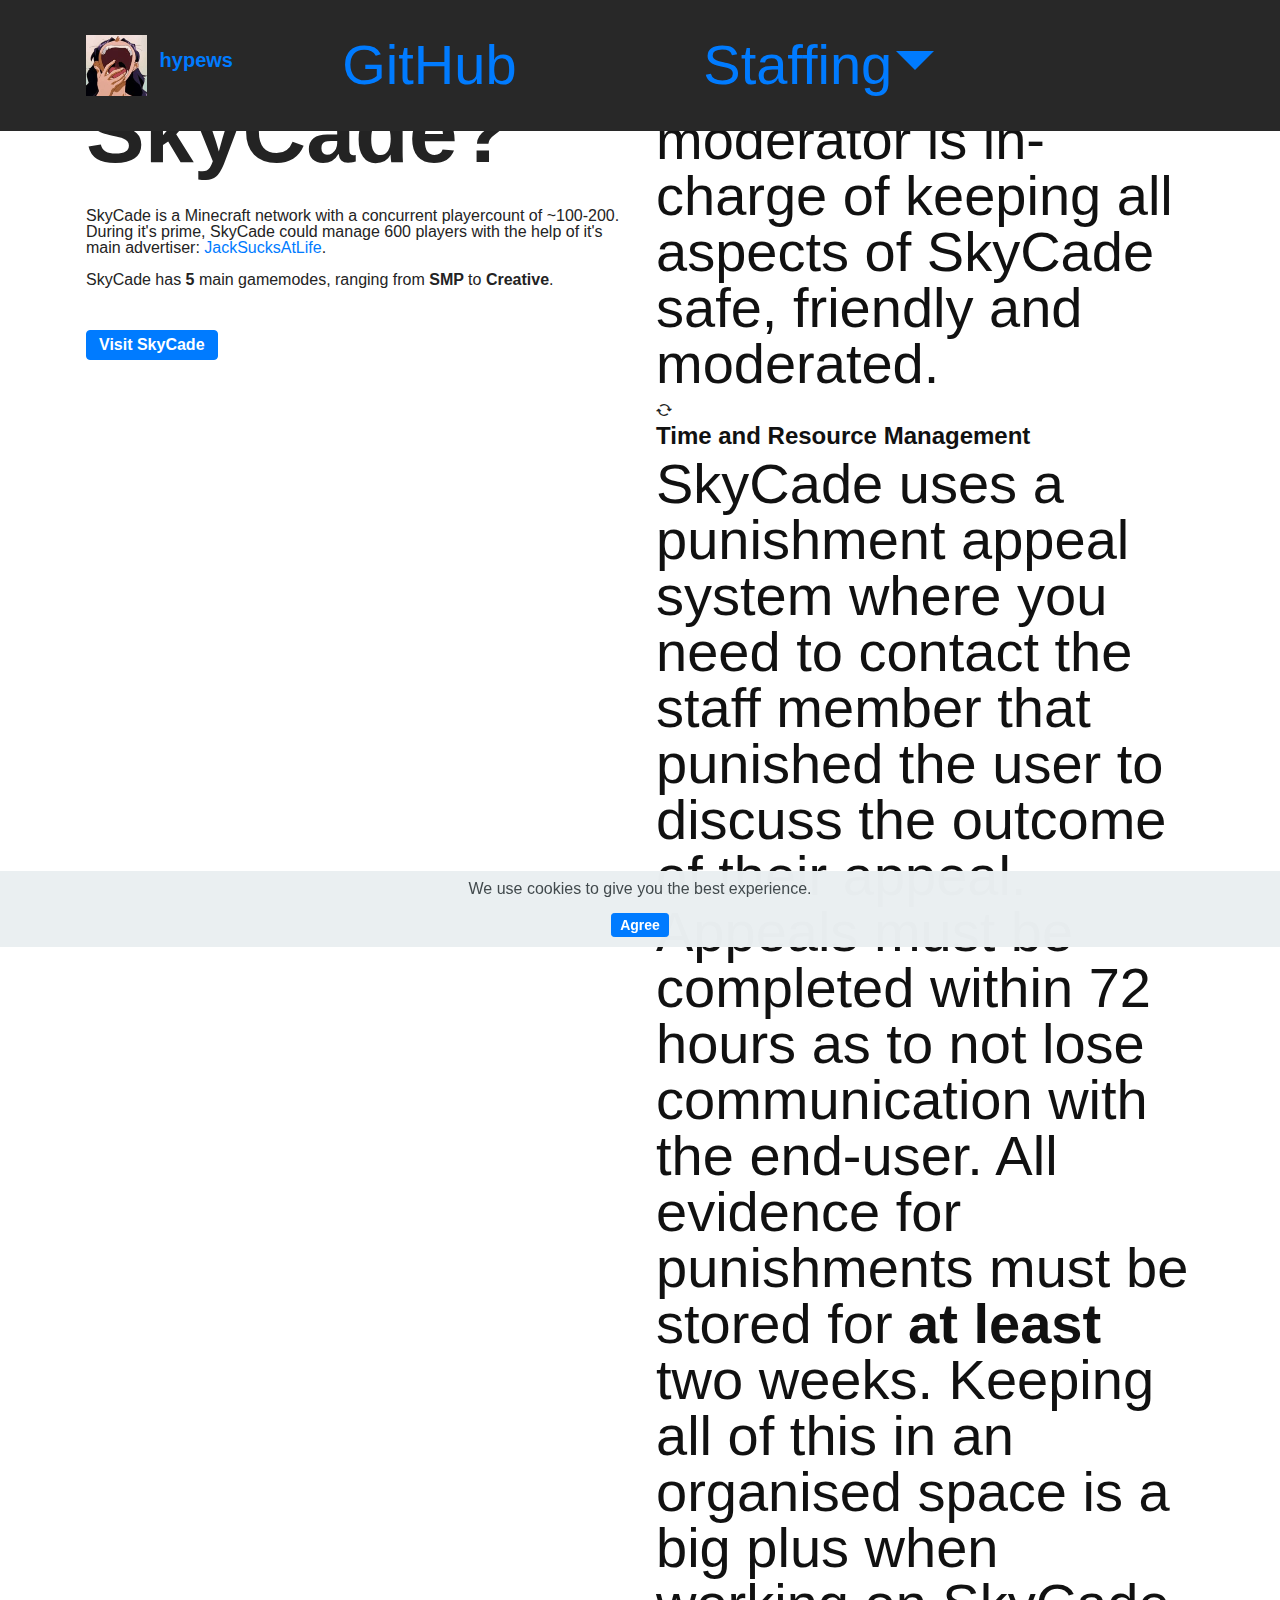
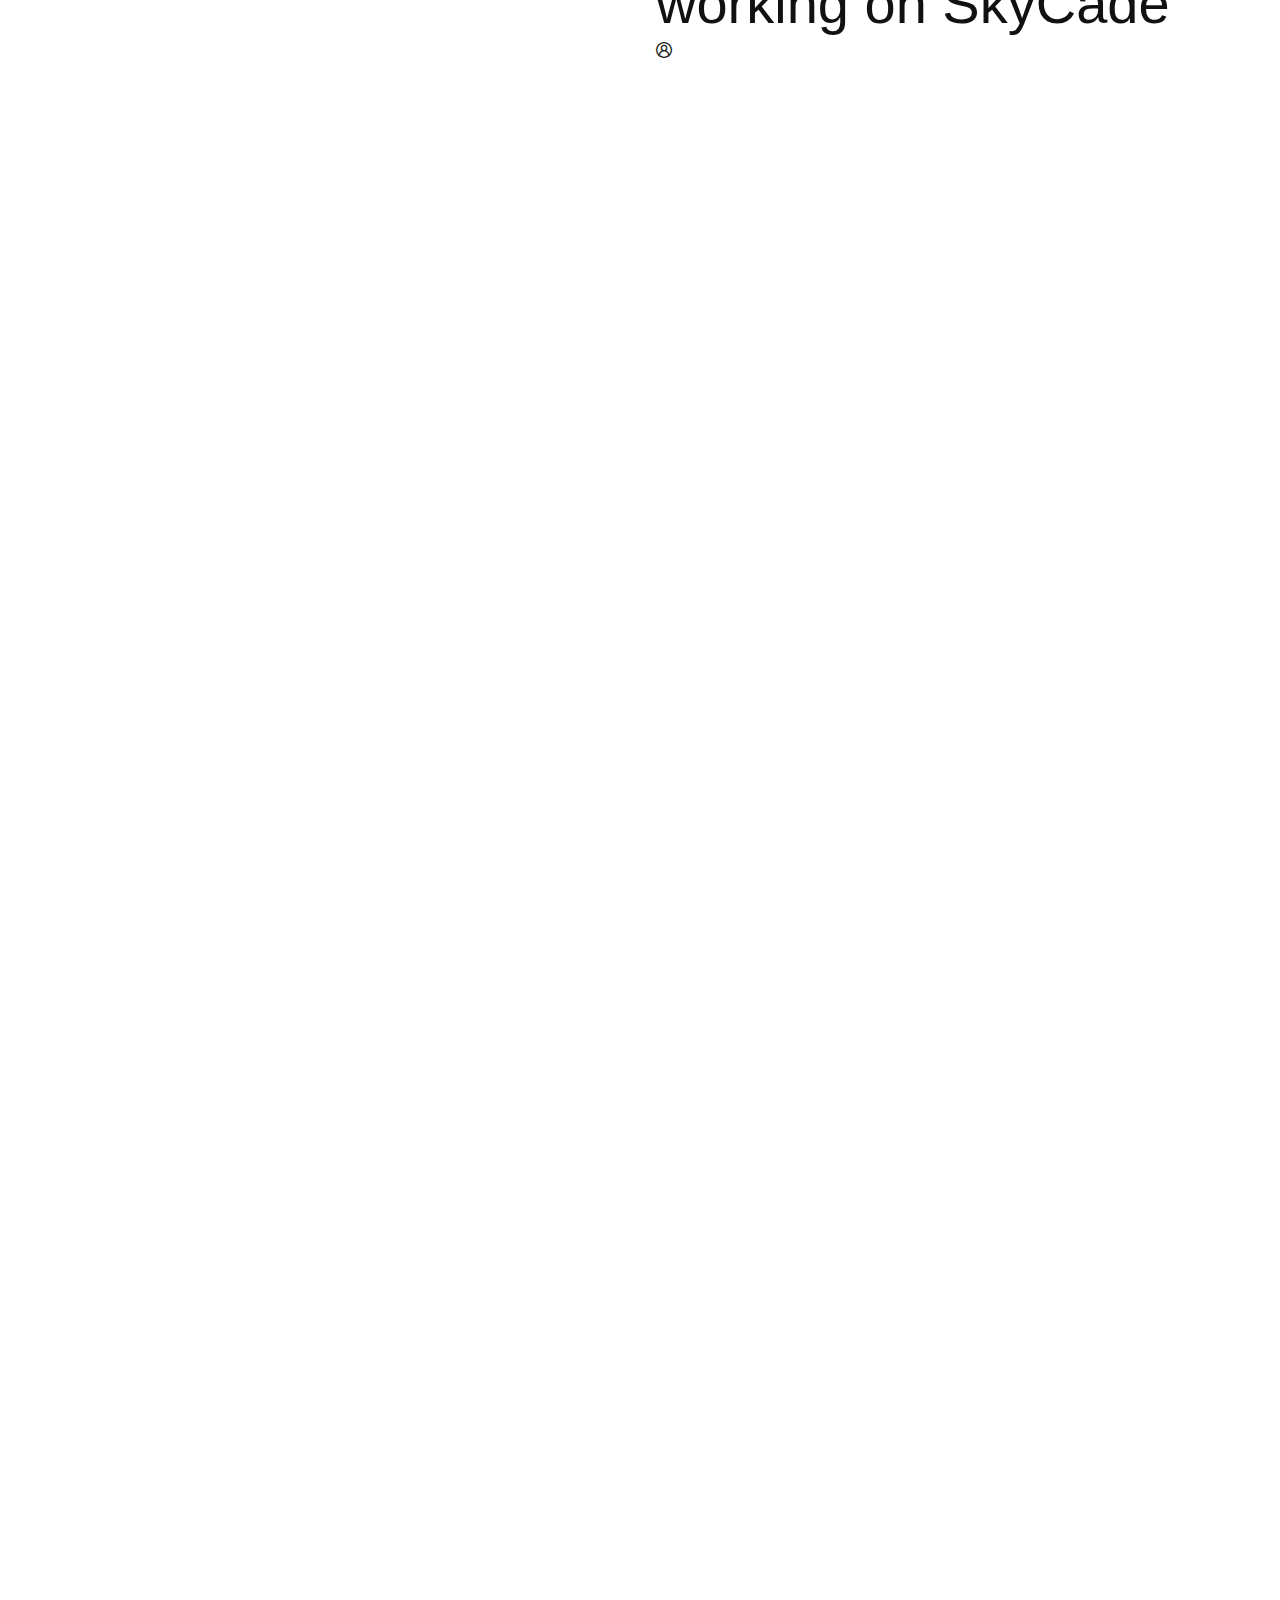
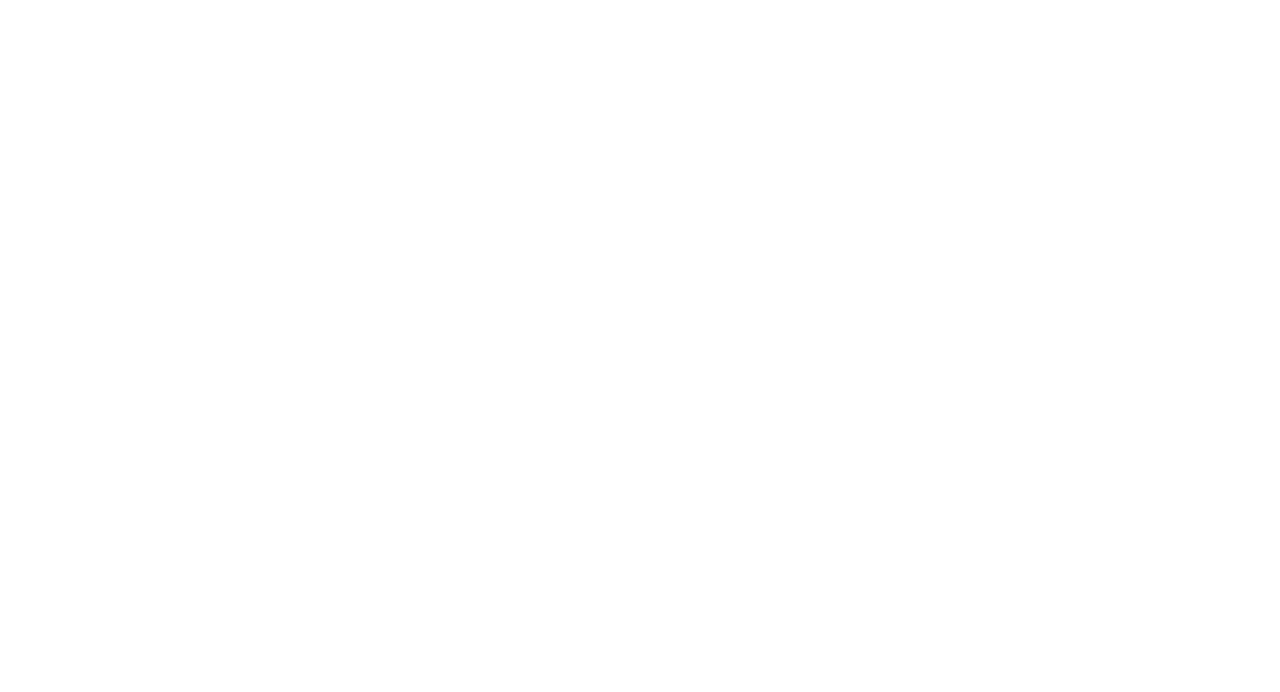
==== commit 33cc6906: "Update skycade.html" ====
--- a/skycade.html
+++ b/skycade.html
@@ -229,11 +229,11 @@
             </div>
         </div>
     </div>
-</section><section style="background-color: #fff; font-family: -apple-system, BlinkMacSystemFont, 'Segoe UI', 'Roboto', 'Helvetica Neue', Arial, sans-serif; color:#aaa; font-size:12px; padding: 0; align-items: center; display: flex;"><a href="https://mobirise.site/q" style="flex: 1 1; height: 3rem; padding-left: 1rem;"></a><p style="flex: 0 0 auto; margin:0; padding-right:1rem;">Make a website with <a href="https://mobirise.site/z" style="color:#aaa;">Mobirise</a></p></section><script src="assets/web/assets/jquery/jquery.min.js"></script>  <script src="assets/popper/popper.min.js"></script>  <script src="assets/tether/tether.min.js"></script>  <script src="assets/bootstrap/js/bootstrap.min.js"></script>  <script src="assets/web/assets/cookies-alert-plugin/cookies-alert-core.js"></script>  <script src="assets/web/assets/cookies-alert-plugin/cookies-alert-script.js"></script>  <script src="assets/smoothscroll/smooth-scroll.js"></script>  <script src="assets/viewportchecker/jquery.viewportchecker.js"></script>  <script src="assets/dropdown/js/nav-dropdown.js"></script>  <script src="assets/dropdown/js/navbar-dropdown.js"></script>  <script src="assets/touchswipe/jquery.touch-swipe.min.js"></script>  <script src="assets/theme/js/script.js"></script>  
+</section><script src="assets/web/assets/jquery/jquery.min.js"></script>  <script src="assets/popper/popper.min.js"></script>  <script src="assets/tether/tether.min.js"></script>  <script src="assets/bootstrap/js/bootstrap.min.js"></script>  <script src="assets/web/assets/cookies-alert-plugin/cookies-alert-core.js"></script>  <script src="assets/web/assets/cookies-alert-plugin/cookies-alert-script.js"></script>  <script src="assets/smoothscroll/smooth-scroll.js"></script>  <script src="assets/viewportchecker/jquery.viewportchecker.js"></script>  <script src="assets/dropdown/js/nav-dropdown.js"></script>  <script src="assets/dropdown/js/navbar-dropdown.js"></script>  <script src="assets/touchswipe/jquery.touch-swipe.min.js"></script>  <script src="assets/theme/js/script.js"></script>  
   
   
 <input name="cookieData" type="hidden" data-cookie-customDialogSelector='null' data-cookie-colorText='#424a4d' data-cookie-colorBg='rgba(234, 239, 241, 0.99)' data-cookie-textButton='Agree' data-cookie-colorButton='' data-cookie-colorLink='#424a4d' data-cookie-underlineLink='true' data-cookie-text="We use cookies to give you the best experience. ">
    <div id="scrollToTop" class="scrollToTop mbr-arrow-up"><a style="text-align: center;"><i class="mbr-arrow-up-icon mbr-arrow-up-icon-cm cm-icon cm-icon-smallarrow-up"></i></a></div>
     <input name="animation" type="hidden">
   </body>
-</html>+</html>
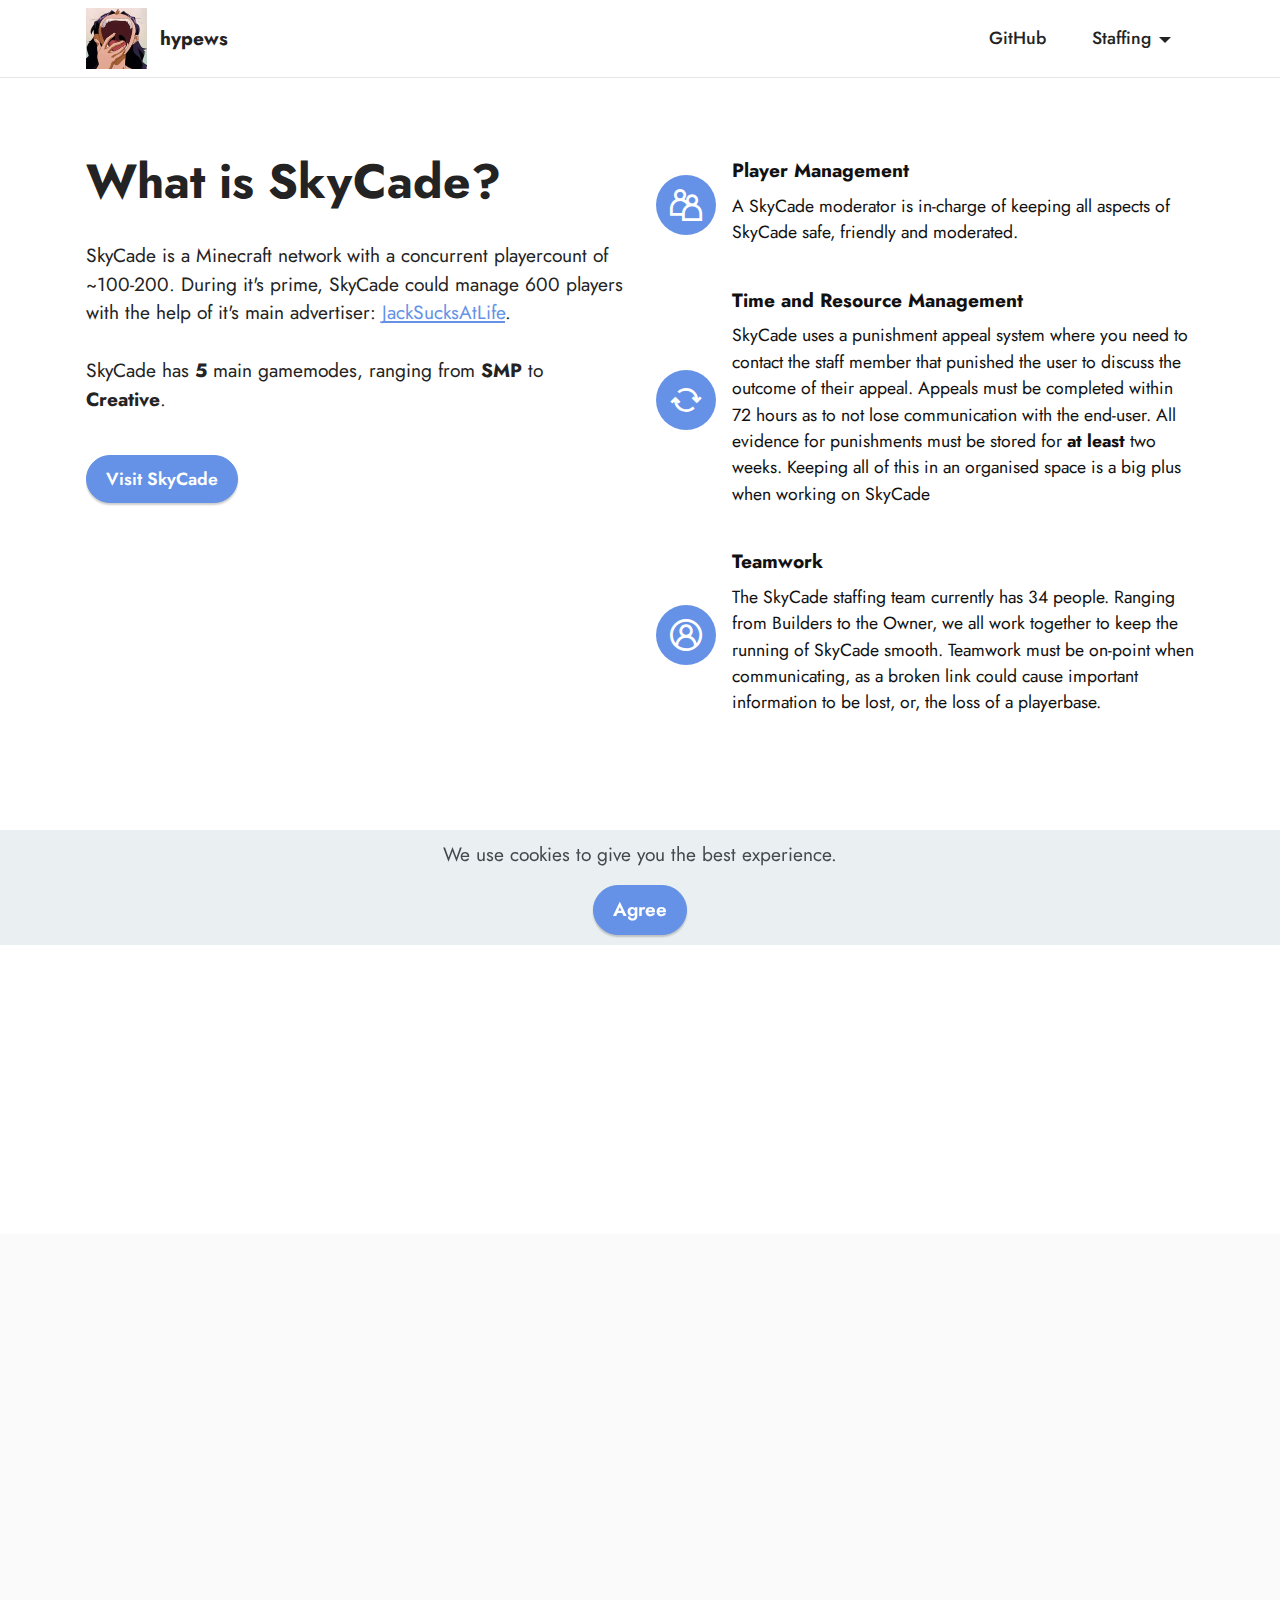
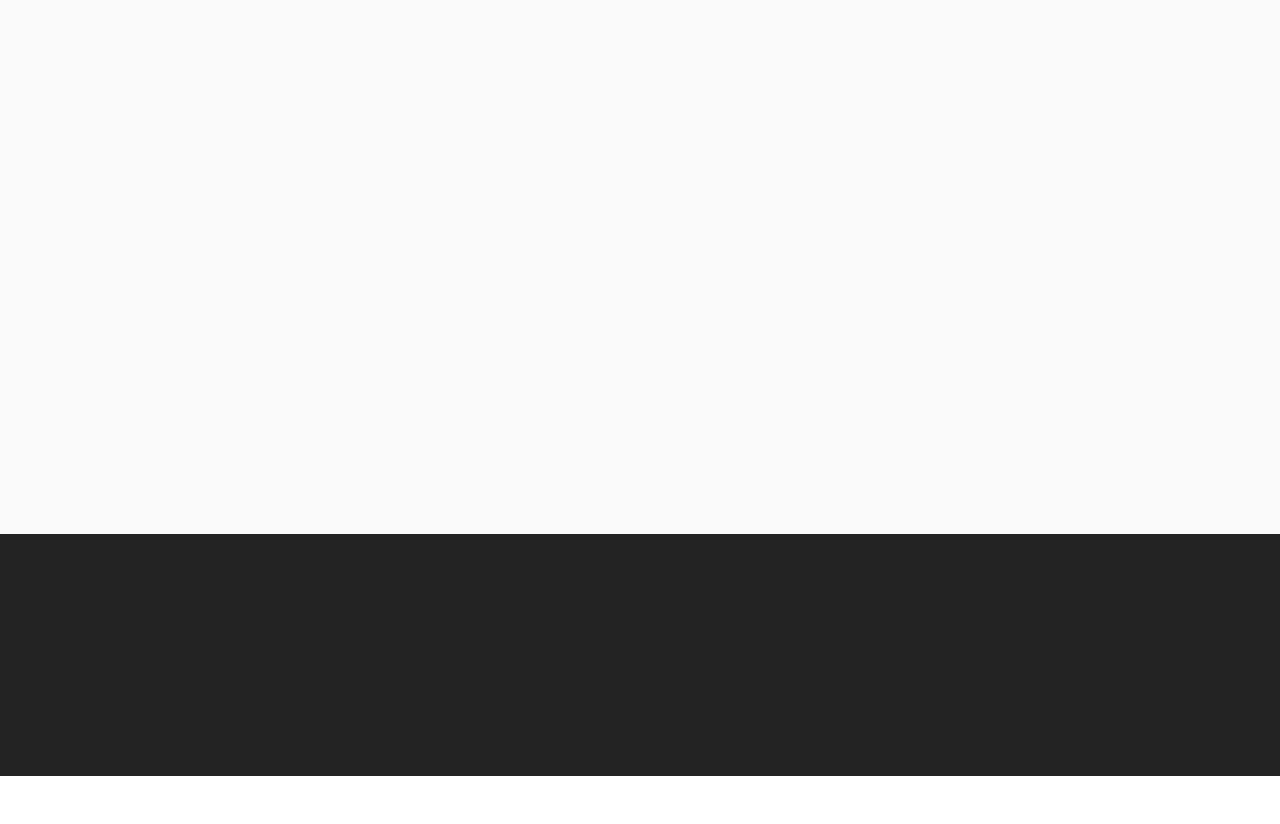
==== commit 458d10a1: "Update skycade.html" ====
--- a/skycade.html
+++ b/skycade.html
@@ -229,8 +229,7 @@
             </div>
         </div>
     </div>
-</section><script src="assets/web/assets/jquery/jquery.min.js"></script>  <script src="assets/popper/popper.min.js"></script>  <script src="assets/tether/tether.min.js"></script>  <script src="assets/bootstrap/js/bootstrap.min.js"></script>  <script src="assets/web/assets/cookies-alert-plugin/cookies-alert-core.js"></script>  <script src="assets/web/assets/cookies-alert-plugin/cookies-alert-script.js"></script>  <script src="assets/smoothscroll/smooth-scroll.js"></script>  <script src="assets/viewportchecker/jquery.viewportchecker.js"></script>  <script src="assets/dropdown/js/nav-dropdown.js"></script>  <script src="assets/dropdown/js/navbar-dropdown.js"></script>  <script src="assets/touchswipe/jquery.touch-swipe.min.js"></script>  <script src="assets/theme/js/script.js"></script>  
-  
+</section><section style="background-color: #fff; font-family: -apple-system, BlinkMacSystemFont, 'Segoe UI', 'Roboto', 'Helvetica Neue', Arial, sans-serif; color:#aaa; font-size:12px; padding: 0; align-items: center; display: flex;"><a href="https://mobirise.site/o" style="flex: 1 1; height: 3rem; padding-left: 1rem;"></a><p style="flex: 0 0 auto; margin:0; padding-right:1rem;"><a href="https://mobirise.site/q" style="color:#aaa;">The site</a> was created with Mobirise site themes</p></section><script src="assets/web/assets/jquery/jquery.min.js"></script> <script src="assets/popper/popper.min.js"></script> <script src="assets/tether/tether.min.js"></script> <script src="assets/bootstrap/js/bootstrap.min.js"></script> <script src="assets/web/assets/cookies-alert-plugin/cookies-alert-core.js"></script> <script src="assets/web/assets/cookies-alert-plugin/cookies-alert-script.js"></script> <script src="assets/smoothscroll/smooth-scroll.js"></script> <script src="assets/viewportchecker/jquery.viewportchecker.js"></script> <script src="assets/parallax/jarallax.min.js"></script> <script src="assets/dropdown/js/nav-dropdown.js"></script> <script src="assets/dropdown/js/navbar-dropdown.js"></script> <script src="assets/touchswipe/jquery.touch-swipe.min.js"></script> <script src="assets/theme/js/script.js"></script>
   
 <input name="cookieData" type="hidden" data-cookie-customDialogSelector='null' data-cookie-colorText='#424a4d' data-cookie-colorBg='rgba(234, 239, 241, 0.99)' data-cookie-textButton='Agree' data-cookie-colorButton='' data-cookie-colorLink='#424a4d' data-cookie-underlineLink='true' data-cookie-text="We use cookies to give you the best experience. ">
    <div id="scrollToTop" class="scrollToTop mbr-arrow-up"><a style="text-align: center;"><i class="mbr-arrow-up-icon mbr-arrow-up-icon-cm cm-icon cm-icon-smallarrow-up"></i></a></div>
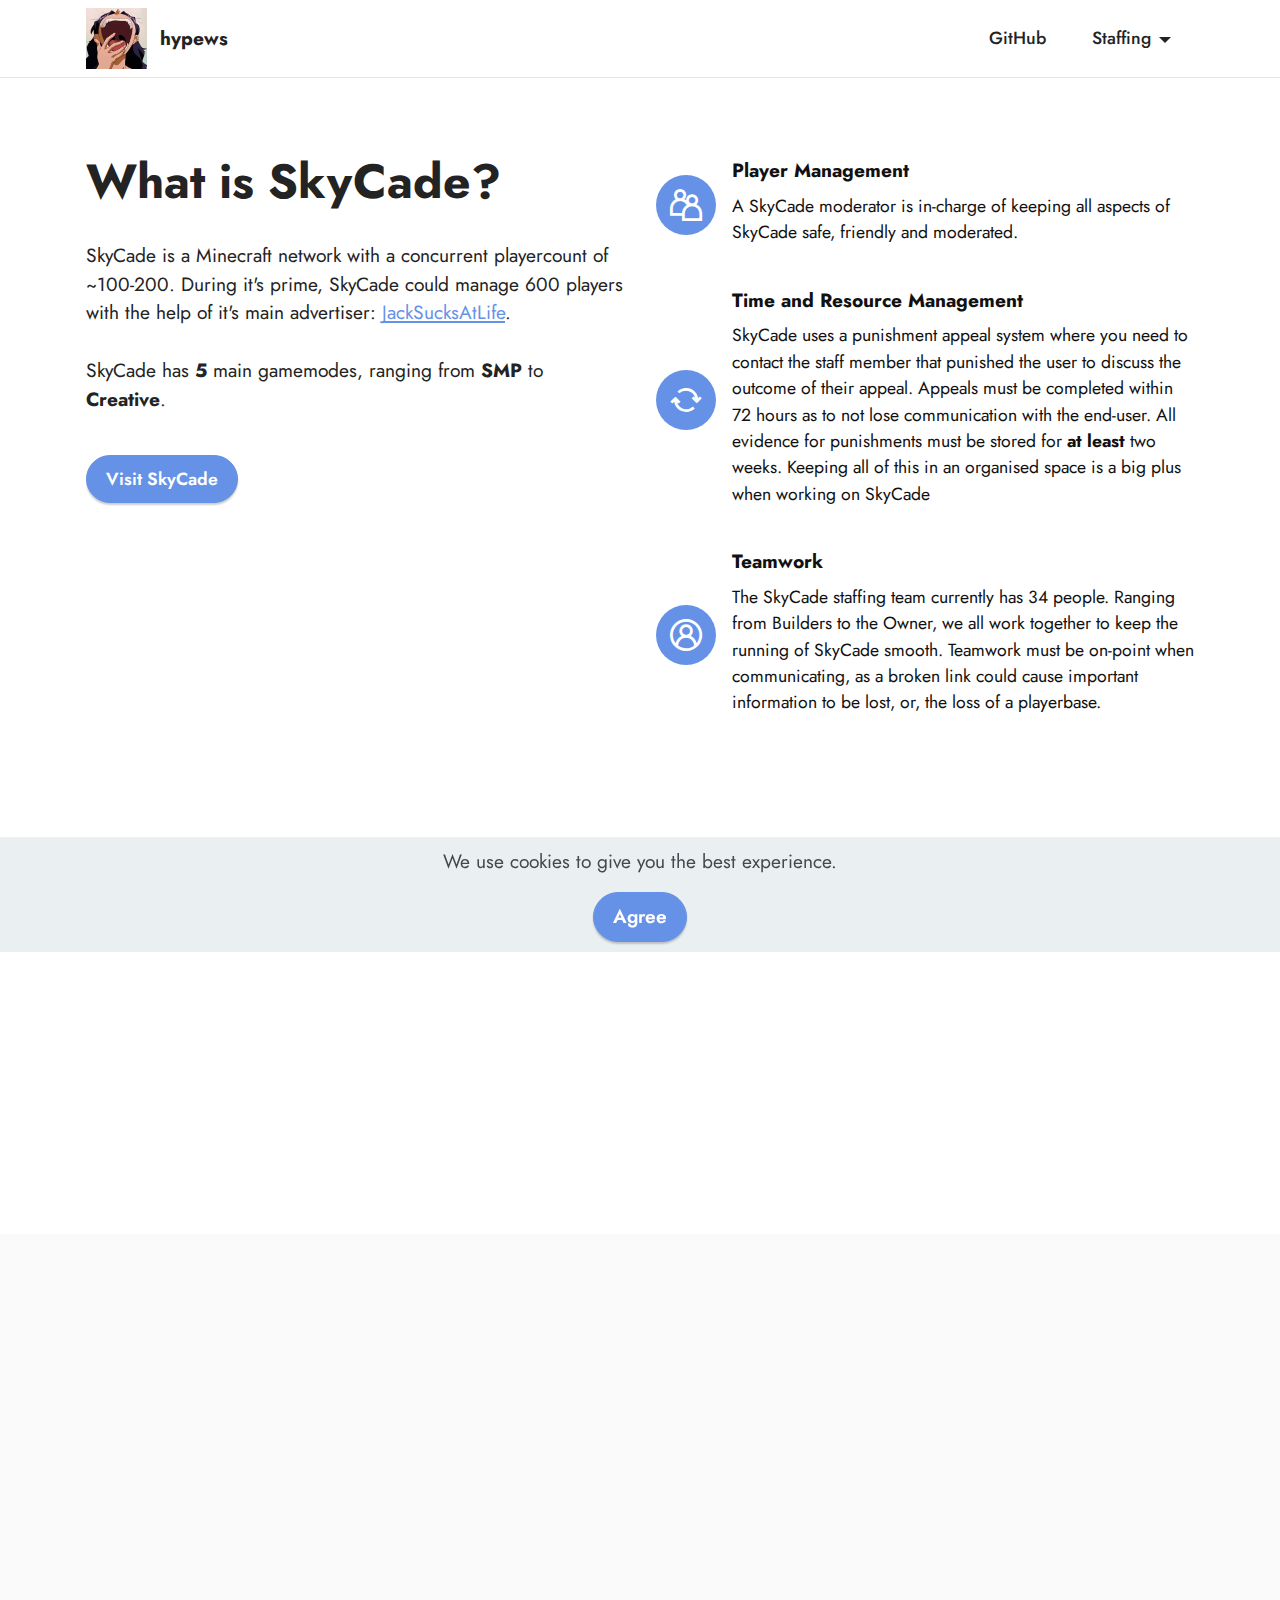
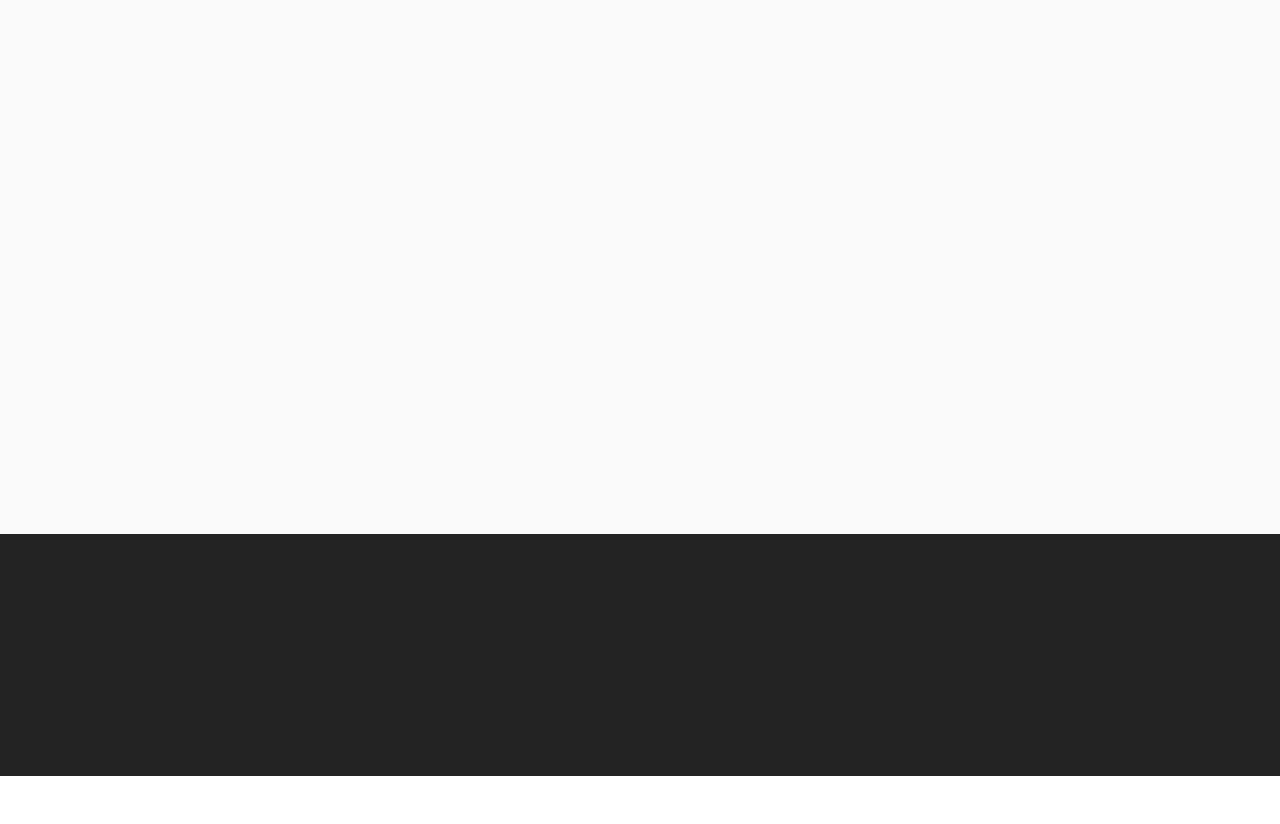
==== commit cfee1b0e: "Update" ====
--- a/skycade.html
+++ b/skycade.html
@@ -229,7 +229,7 @@
             </div>
         </div>
     </div>
-</section><section style="background-color: #fff; font-family: -apple-system, BlinkMacSystemFont, 'Segoe UI', 'Roboto', 'Helvetica Neue', Arial, sans-serif; color:#aaa; font-size:12px; padding: 0; align-items: center; display: flex;"><a href="https://mobirise.site/o" style="flex: 1 1; height: 3rem; padding-left: 1rem;"></a><p style="flex: 0 0 auto; margin:0; padding-right:1rem;"><a href="https://mobirise.site/q" style="color:#aaa;">The site</a> was created with Mobirise site themes</p></section><script src="assets/web/assets/jquery/jquery.min.js"></script> <script src="assets/popper/popper.min.js"></script> <script src="assets/tether/tether.min.js"></script> <script src="assets/bootstrap/js/bootstrap.min.js"></script> <script src="assets/web/assets/cookies-alert-plugin/cookies-alert-core.js"></script> <script src="assets/web/assets/cookies-alert-plugin/cookies-alert-script.js"></script> <script src="assets/smoothscroll/smooth-scroll.js"></script> <script src="assets/viewportchecker/jquery.viewportchecker.js"></script> <script src="assets/parallax/jarallax.min.js"></script> <script src="assets/dropdown/js/nav-dropdown.js"></script> <script src="assets/dropdown/js/navbar-dropdown.js"></script> <script src="assets/touchswipe/jquery.touch-swipe.min.js"></script> <script src="assets/theme/js/script.js"></script>
+</section><section style="background-color: #fff; font-family: -apple-system, BlinkMacSystemFont, 'Segoe UI', 'Roboto', 'Helvetica Neue', Arial, sans-serif; color:#aaa; font-size:12px; padding: 0; align-items: center; display: flex;"><a href="https://mobirise.site/o" style="flex: 1 1; height: 3rem; padding-left: 1rem;"></a><p style="flex: 0 0 auto; margin:0; padding-right:1rem;"></section><script src="assets/web/assets/jquery/jquery.min.js"></script> <script src="assets/popper/popper.min.js"></script> <script src="assets/tether/tether.min.js"></script> <script src="assets/bootstrap/js/bootstrap.min.js"></script> <script src="assets/web/assets/cookies-alert-plugin/cookies-alert-core.js"></script> <script src="assets/web/assets/cookies-alert-plugin/cookies-alert-script.js"></script> <script src="assets/smoothscroll/smooth-scroll.js"></script> <script src="assets/viewportchecker/jquery.viewportchecker.js"></script> <script src="assets/parallax/jarallax.min.js"></script> <script src="assets/dropdown/js/nav-dropdown.js"></script> <script src="assets/dropdown/js/navbar-dropdown.js"></script> <script src="assets/touchswipe/jquery.touch-swipe.min.js"></script> <script src="assets/theme/js/script.js"></script>
   
 <input name="cookieData" type="hidden" data-cookie-customDialogSelector='null' data-cookie-colorText='#424a4d' data-cookie-colorBg='rgba(234, 239, 241, 0.99)' data-cookie-textButton='Agree' data-cookie-colorButton='' data-cookie-colorLink='#424a4d' data-cookie-underlineLink='true' data-cookie-text="We use cookies to give you the best experience. ">
    <div id="scrollToTop" class="scrollToTop mbr-arrow-up"><a style="text-align: center;"><i class="mbr-arrow-up-icon mbr-arrow-up-icon-cm cm-icon cm-icon-smallarrow-up"></i></a></div>
